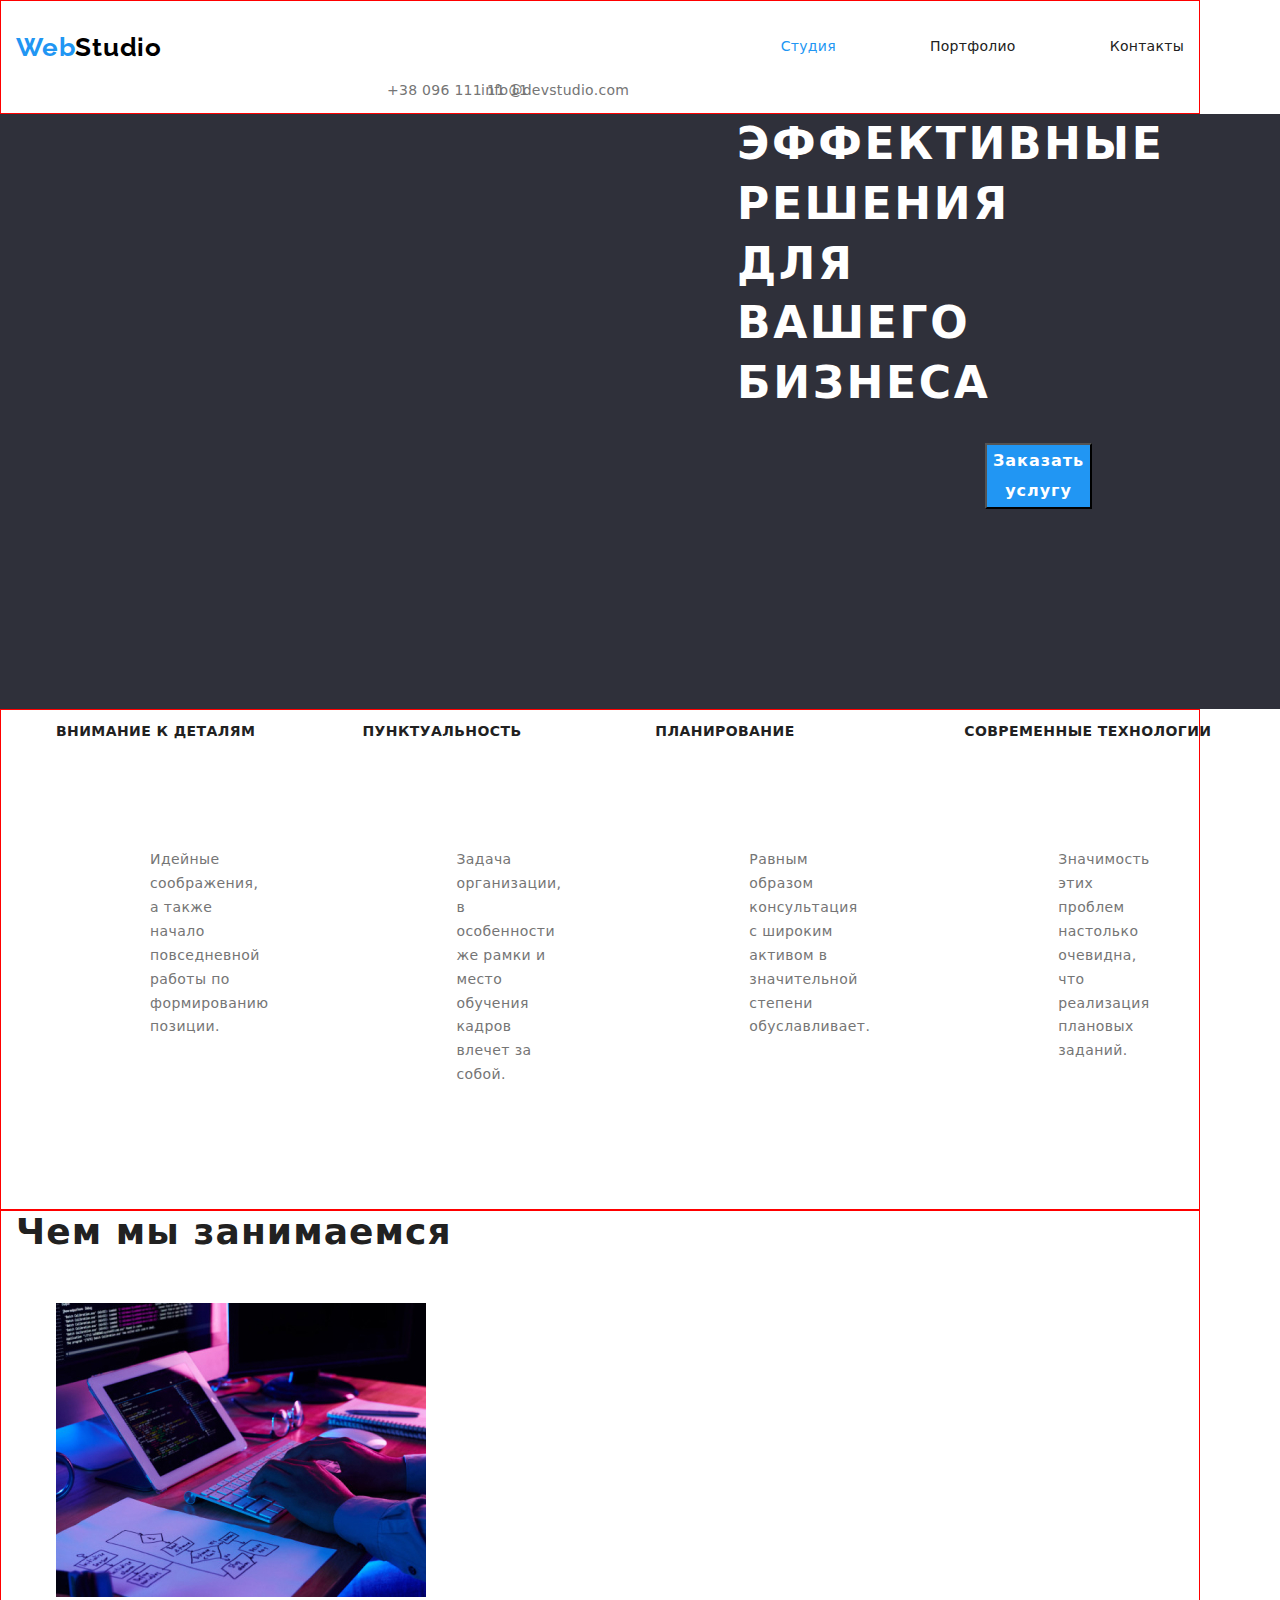
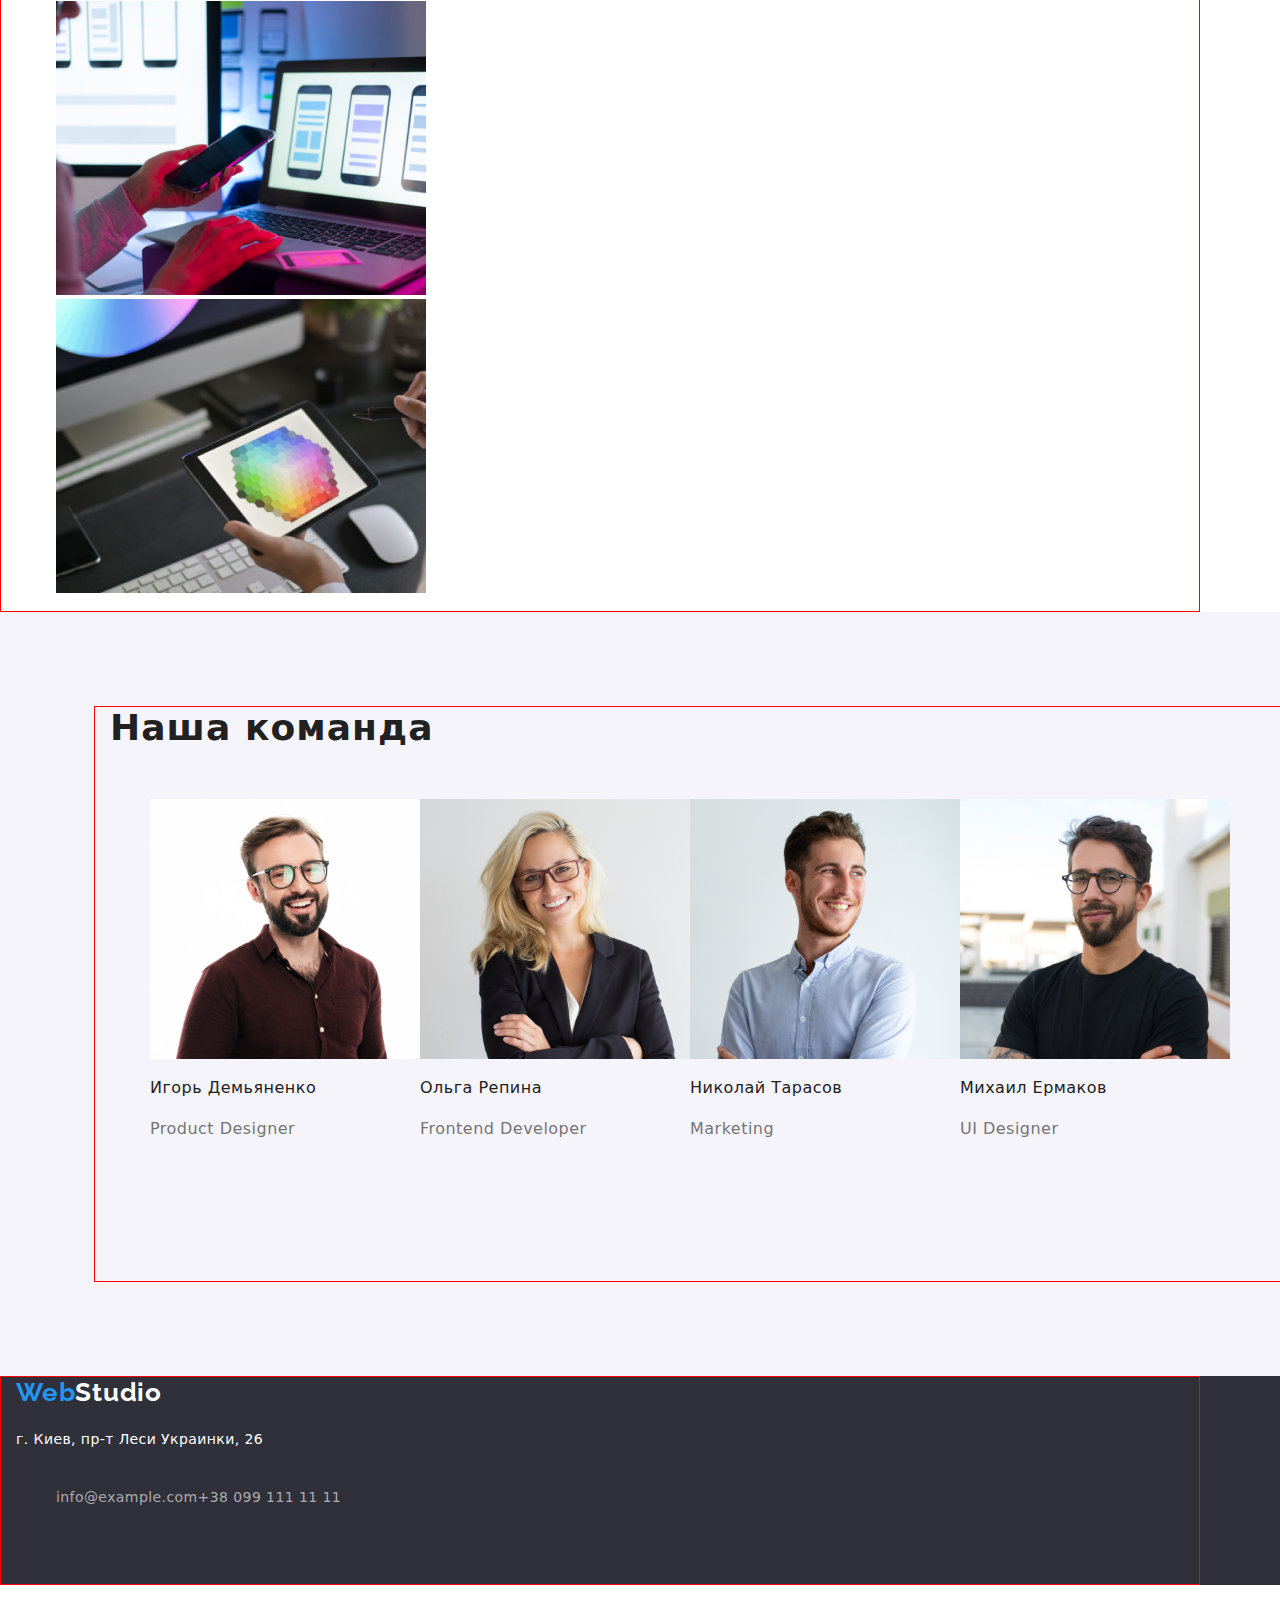
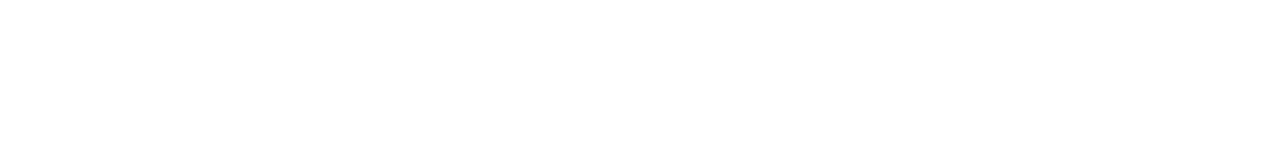
==== index.html @ b8349436 "three" ====
<!DOCTYPE html>
<html lang="ru">
<head>
    <meta charset="UTF-8">
    <meta name="description" content="Вивчення основ HTML5 для новачків">
    <title>Эффективные решения для вашего бизнеса</title>
    <link rel="stylesheet" href="./css/style.css">
    <link
    href="https://fonts.googleapis.com/css2?family=Raleway:wght@700&amp;family=Roboto:wght@400;500;700;900&amp;display=swap"
    rel="stylesheet">
    <link rel="stylesheet" href="https://cdnjs.cloudflare.com/ajax/libs/modern-normalize/1.0.0/modern-normalize.min.css">
</head>
<body>
    <!--Шапка-->
    <header class="page-header">
    <!--CONTAINER-->
    <div class="container">
<nav class="header-nav"><a href="WebStudio" class="logo-web">Web<span class="logo">Studio</span></a>
<ul class="nav-list"> 
<li><a href="https://liudmylka.github.io/goit-markup-hw-02/" class="open">Студия</a></li>
    <li><a href="https://liudmylka.github.io/goit-markup-hw-02/portfolio.html" class="open-link">Портфолио</a></li>
    <li><a href="Контакты" class="site-nav">Контакты</a></li>
</ul></nav>
<ul class="contact-list">
    <li><a href="tel:+380961111111" class="page-link">+38 096 111 11 11</a></li>
    <li><a href="mailto:info@devstudio.com" class="page-link">info@devstudio.com</a></li>
</ul></div>
</header>

<main>
    <!--Герой-->
<section class="hero">
    <!--CONTAINER-->
    <h1 class="hero-title">Эффективные решения для вашего бизнеса</h1>
    <button type="button" class="botton-studio"> Заказать услугу</button>
</section>

<section>
    <!--CONTAINER-->
    <div class="container">
    <ul>
       <li><h3 class="text-one">Внимание к деталям</h3>
    <p class="text">Идейные соображения, а также начало повседневной работы по формированию позиции.</p></li>

   <li><h3 class="text-one">Пунктуальность</h3>
<p class="text">Задача организации, в особенности же рамки и место обучения кадров влечет за собой.</p></li>

   <li><h3 class="text-one">Планирование</h3>
<p class="text">Равным образом консультация с широким активом в значительной степени обуславливает.</p></li>

  <li><h3 class="text-one">Современные технологии</h3>
<p class="text">Значимость этих проблем настолько очевидна, что реализация плановых заданий.</p></li>
</ul>
</div>
</section>

<section>
    <!--CONTAINER-->
    <div class="container">
    <h2 class="title-two">Чем мы занимаемся</h2>
    <ul class="img">
        <li><img width="370" src="images/box/1.img.jpg" alt="box 1"></li>
        <li><img width="370" src="images/box/2.img.jpg" alt="box 2"></li>
        <li><img width="370" src="images/box/3.img.jpg" alt="box 3"></li>
        </ul>
        </div>
    </section>

<section class="team">
    <!--CONTAINER-->
    <div class="container">
    <h2 class="title-three">Наша команда</h2>
    <ul>
        <li><img width="270" src="images/team/1.img.jpg" alt="team card 1" />
        <h3 class="title-name">Игорь Демьяненко</h3>
            <p class="small-text">Product Designer</p></li>

            <li><img width="270" src="images/team/2.img.jpg" alt="team card 2" />
        <h3 class="title-name">Ольга Репина</h3>
            <p class="small-text">Frontend Developer</p></li>
    
                <li><img width="270" src="images/team/3.img.jpg" alt="team card 3" />
        <h3 class="title-name">Николай Тарасов</h3>
            <p class="small-text">Marketing</p></li>
    
                    <li><img width="270" src="images/team/4.img.jpg" alt="team card 4" />
            <h3 class="title-name">Михаил Ермаков</h3>
                <p class="small-text">UI Designer</p></li>
                </ul>
                </div>
</section>
</main>

<footer class="footer">
    <!--CONTAINER-->
    <div class="container">
    <a href="WebStudio" class="logo-web">Web<span class="logo-two">Studio</span></a>
<address class="footer-address">
    г. Киев, пр-т Леси Украинки, 26
    <ul class="contact-footer">
    <li><a  href="mailto:info@example.com" class="footer-link">info@example.com</a></li>
    <li><a  href="tel:+380991111111" class="footer-link">+38 099 111 11 11</a></li>
    </ul>
</address>
</div>
</footer>
</body>
</html>
---- css/style.css ----
:root {
  --background: #ffffff;
  --title: #ffffff;
  --text-one--title-two--title-three--title-name--title-small: #212121;
  --text--small-text: #757575;
  --color-link: #2196f3;
  --main-color: #212121;
  --black: #000000;
  --background-hero: #2f303a;
  --hero-blok: #eeeeee;
  --button: #f5f4fa;
}

body {
  background: var(--background);
  font-family: "Roboto", sans-serif;
  font-weight: 500;
  font-size: 14px;
  line-height: 114%;
  margin: 0px;
}
.container {
  width: 1200px;
  padding: 0 15px;
  border: 1px solid red;
}
.page-header {
  background: var(--background);
  font-weight: 500;
  font-size: 14px;
  line-height: 114%;
  position: relative;
}
ul {
  list-style: none;
  display: flex; /*змінить*/
}
.header-nav,
.nav-list,
.contact-list {
  display: flex;
}
.nav-list li {
  padding-left: 94px;
}
.header-nav {
  justify-content: space-between;
  align-items: center;
  padding-top: 24px;
}
.contact-list li:last-child {
  position: absolute;
  padding-left: 94px;
}
.contact-list {
  margin-left: 331px;
}
.logo-web {
  color: var(--color-link);
  text-decoration: none;
  font-family: "Raleway", sans-serif;
  font-weight: 700;
  font-size: 26px;
  line-height: 119%;
  letter-spacing: 0.03em;
}
.logo {
  color: var(--black);
  font-family: "Raleway", sans-serif;
  font-weight: 700;
  font-size: 26px;
  line-height: 119%;
  letter-spacing: 0.03em;
}
.logo-two {
  color: var(--title);
  font-family: "Raleway", sans-serif;
  font-weight: 700;
  font-size: 26px;
  line-height: 119%;
  letter-spacing: 0.03em;
  margin-top: 0px;
  margin-bottom: 20px;
}
.site-nav {
  color: var(--main-color);
  text-decoration: none;
  font-weight: 500;
  font-size: 14px;
  line-height: 114%;
  letter-spacing: 0.02em;
  display: flex;
}
.site-nav:hover,
.site-nav:focus,
.site-nav:active {
  color: var(--color-link);
}
.open-link {
  color: var(--main-color);
  text-decoration: none;
  font-weight: 500;
  font-size: 14px;
  line-height: 114%;
  letter-spacing: 0.02em;
  display: flex;
}
.open-link:hover,
.open-link:focus,
.open-link:active {
  color: var(--color-link);
}
.open {
  color: var(--color-link);
  text-decoration: none;
  letter-spacing: 0.02em;
  display: flex;
}
.open:hover,
.open:focus,
.open:active {
  color: var(--color-link);
}
.hero {
  background: var(--background-hero);
  padding-left: 285px;
}

.hero-blok {
  color: var(--hero-blok);
}
.button {
  color: var(--main-color);
  font-family: inherit;
  font-weight: 500;
  font-size: 16px;
  line-height: 162%;
  letter-spacing: 0.03em;
  background: var(--button);
}
.button:hover,
.button:focus,
.button:active {
  background: var(--color-link);
  color: var(--title);
}

.hero-title {
  color: var(--title);
  font-weight: 900;
  font-size: 44px;
  line-height: 136%;
  text-transform: uppercase;
  letter-spacing: 0.06em;
  margin-left: 452px;
  margin-right: 452px;
  margin-top: 0px;
  margin-bottom: 30px;
}
.botton-studio {
  color: var(--title);
  font-family: inherit;
  font-weight: 700;
  font-size: 16px;
  line-height: 187%;
  letter-spacing: 0.06em;
  background: var(--color-link);
  margin-left: 700px;
  margin-right: 700px;
  margin-top: 0px;
  margin-bottom: 200px;
}
.visually-hidden {
  position: absolute;
  width: 1px;
  height: 1px;
  margin: -1px;
  border: 0;
  padding: 0;
  white-space: nowrap;
  clip-path: inset(100%);
  clip: rect(0 0 0 0);
  overflow: hidden;
}
.page-link {
  color: var(--text--small-text);
  text-decoration: none;
  letter-spacing: 0.02em;
  display: flex;
}
.page-link:hover,
.page-link:focus,
.page-link:active {
  color: var(--color-link);
}
.text-one {
  color: var(--text-one--title-two--title-three--title-name--title-small);
  font-weight: 700;
  font-size: 14px;
  line-height: 114%;
  text-transform: uppercase;
  letter-spacing: 0.03em;
  margin-top: 0px;
  margin-bottom: 10px;
}
.text {
  color: var(--text--small-text);
  font-weight: 400;
  font-size: 14px;
  line-height: 171%;
  letter-spacing: 0.03em;
  padding: 94px;
  align-content: stretch;
}
.title-two {
  color: var(--text-one--title-two--title-three--title-name--title-small);
  font-weight: 700;
  font-size: 36px;
  line-height: 116%;
  letter-spacing: 0.03em;
  margin-top: 0px;
  margin-bottom: 50px;
}
.img {
  display: block;
}
.team {
  background: var(--button);
  padding: 94px;
}

.title-three {
  color: var(--text-one--title-two--title-three--title-name--title-small);
  font-weight: 700;
  font-size: 36px;
  line-height: 116%;
  letter-spacing: 0.03em;
  margin-top: 0px;
  margin-bottom: 50px;
}
.title-name {
  color: var(--text-one--title-two--title-three--title-name--title-small);
  font-weight: 500;
  font-size: 16px;
  line-height: 118%;
  letter-spacing: 0.03em;
}
.title-small {
  color: var(--text-one--title-two--title-three--title-name--title-small);
  font-weight: 700;
  font-size: 18px;
  line-height: 200%;
  letter-spacing: 0.06em;
  text-decoration: none;
}
.small-text {
  color: var(--text--small-text);
  font-weight: 400;
  font-size: 16px;
  line-height: 187%;
  text-decoration: none;
  letter-spacing: 0.03em;
  margin-top: 0px;
  margin-bottom: 124px;
}
.photo {
  text-decoration: none;
}
.footer {
  background: var(--background-hero);
  margin-top: 0px;
  margin-bottom: 161px;
}
.footer-link {
  color: rgba(255, 255, 255, 0.6);
  font-weight: 400;
  font-size: 14px;
  line-height: 171%;
  text-decoration: none;
  letter-spacing: 0.03em;
}
.footer-link:hover,
.footer-link:focus,
.footer-link:active {
  color: var(--color-link);
}
.footer-address {
  color: var(--title);
  font-weight: normal;
  font-style: normal;
  font-size: 14px;
  line-height: 171%;
  letter-spacing: 0.03em;
  padding-top: 20px;
}
.contact-footer {
  padding-top: 20px;
  padding-bottom: 60px;
}
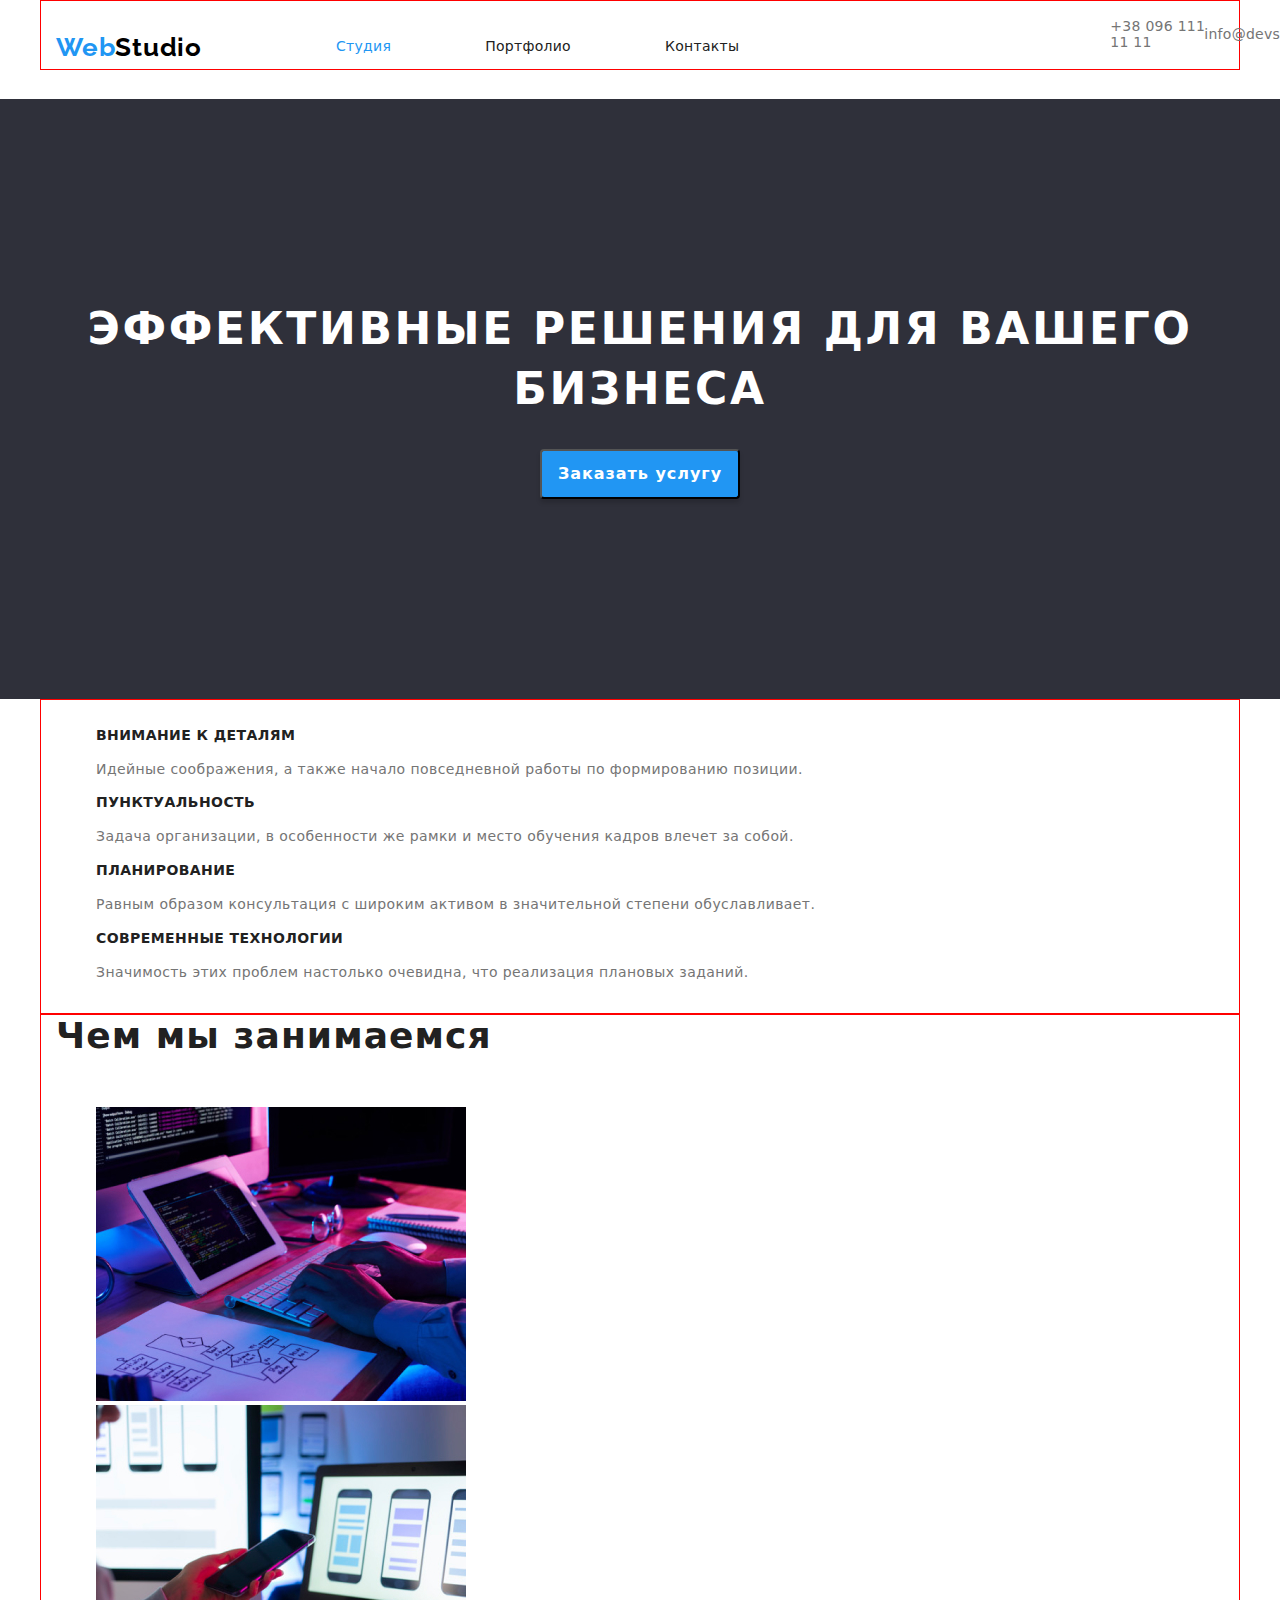
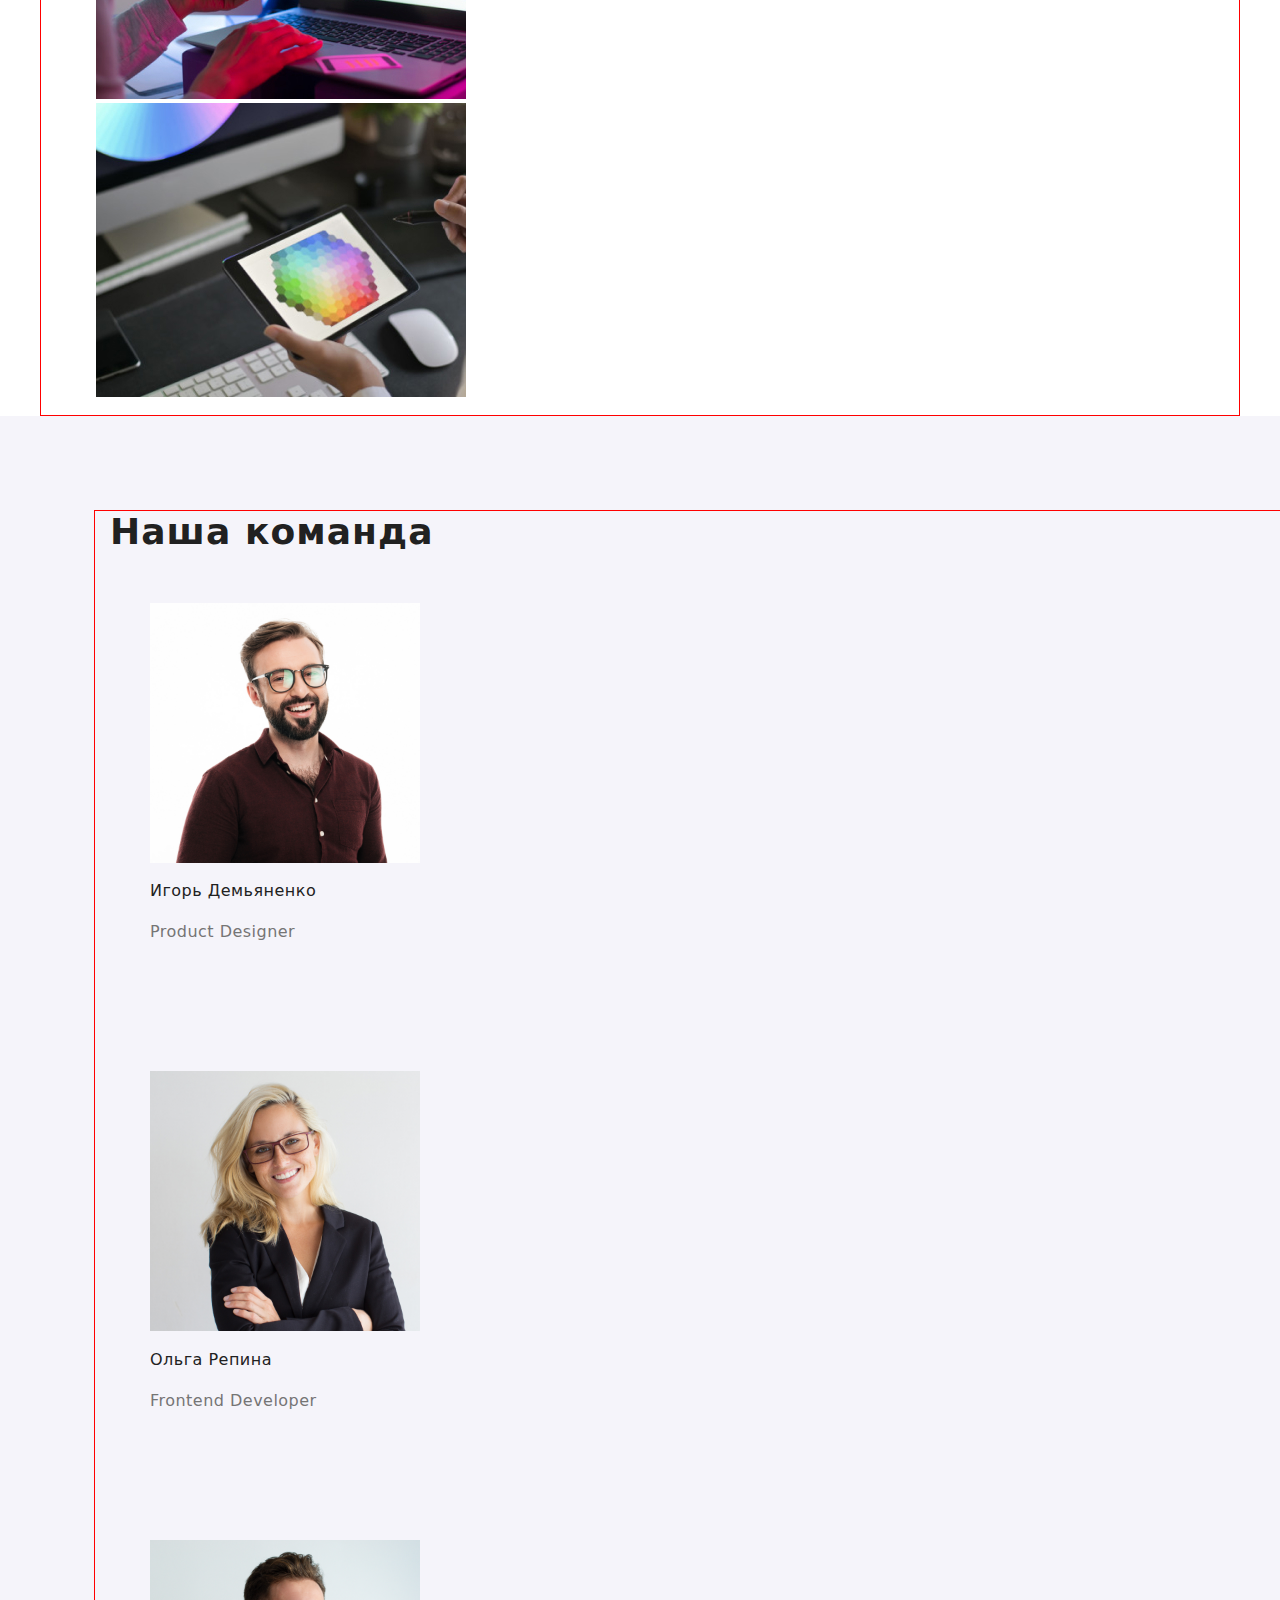
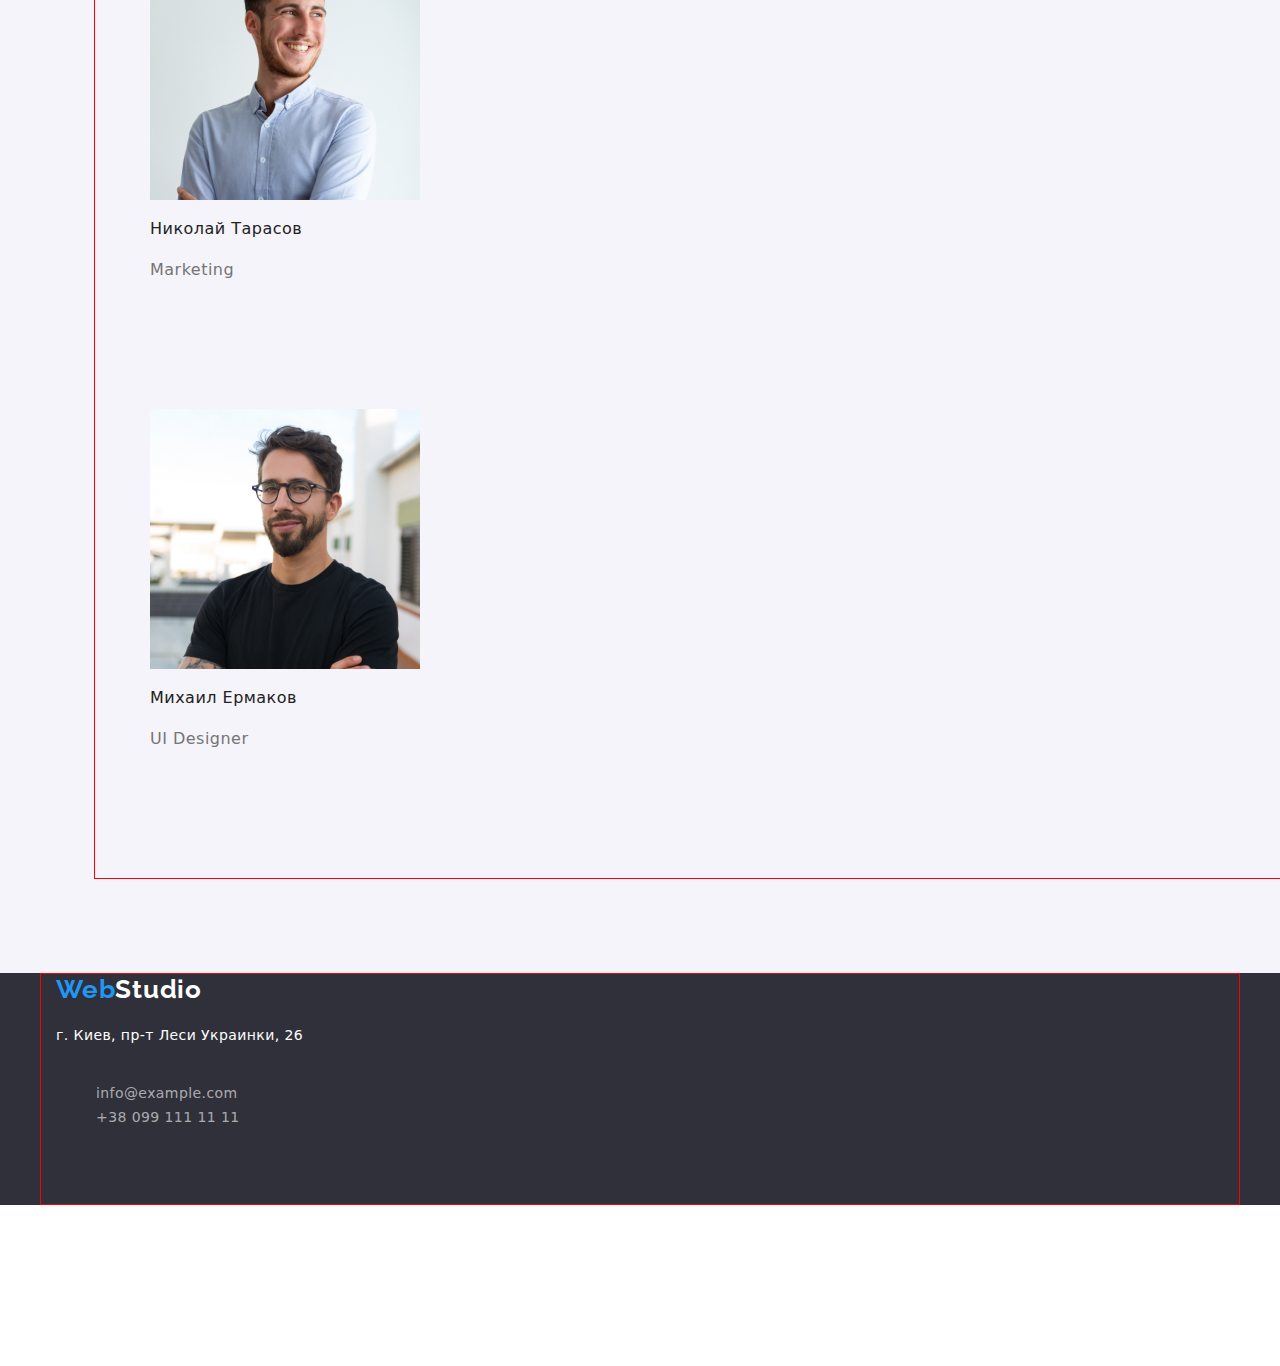
==== commit 09225213: "work" ====
--- a/index.html
+++ b/index.html
@@ -35,7 +35,7 @@
     <button type="button" class="botton-studio"> Заказать услугу</button>
 </section>
 
-<section>
+<section class="text-section">
     <!--CONTAINER-->
     <div class="container">
     <ul>
--- a/css/style.css
+++ b/css/style.css
@@ -22,6 +22,7 @@
 .container {
   width: 1200px;
   padding: 0 15px;
+  margin: 0 auto;
   border: 1px solid red;
 }
 .page-header {
@@ -29,11 +30,25 @@
   font-weight: 500;
   font-size: 14px;
   line-height: 114%;
-  position: relative;
+  display: flex;
+  align-items: center;
+}
+.page-header .container {
+  display: flex;
+  align-items: center;
+}
+.page-header .header-nav {
+  display: flex;
+  justify-content: space-between;
+  align-items: center;
+}
+.page-header .contact-list {
+  display: flex;
+  justify-content: space-between;
+  align-items: center;
 }
 ul {
   list-style: none;
-  display: flex; /*змінить*/
 }
 .header-nav,
 .nav-list,
@@ -54,6 +69,8 @@
 }
 .contact-list {
   margin-left: 331px;
+  display: flex;
+  justify-content: space-between;
 }
 .logo-web {
   color: var(--color-link);
@@ -123,7 +140,7 @@
 }
 .hero {
   background: var(--background-hero);
-  padding-left: 285px;
+  text-align: center;
 }
 
 .hero-blok {
@@ -152,10 +169,8 @@
   line-height: 136%;
   text-transform: uppercase;
   letter-spacing: 0.06em;
-  margin-left: 452px;
-  margin-right: 452px;
-  margin-top: 0px;
-  margin-bottom: 30px;
+  text-align: center;
+  padding-top: 200px;
 }
 .botton-studio {
   color: var(--title);
@@ -165,10 +180,11 @@
   line-height: 187%;
   letter-spacing: 0.06em;
   background: var(--color-link);
-  margin-left: 700px;
-  margin-right: 700px;
-  margin-top: 0px;
   margin-bottom: 200px;
+  width: 200px;
+  height: 50px;
+  box-shadow: 0px 4px 4px rgba(0, 0, 0, 0.15);
+  border-radius: 4px;
 }
 .visually-hidden {
   position: absolute;
@@ -187,12 +203,16 @@
   text-decoration: none;
   letter-spacing: 0.02em;
   display: flex;
+  justify-content: space-between;
 }
 .page-link:hover,
 .page-link:focus,
 .page-link:active {
   color: var(--color-link);
 }
+.text-section .container {
+  display: flex;
+}
 .text-one {
   color: var(--text-one--title-two--title-three--title-name--title-small);
   font-weight: 700;
@@ -200,8 +220,6 @@
   line-height: 114%;
   text-transform: uppercase;
   letter-spacing: 0.03em;
-  margin-top: 0px;
-  margin-bottom: 10px;
 }
 .text {
   color: var(--text--small-text);
@@ -209,8 +227,6 @@
   font-size: 14px;
   line-height: 171%;
   letter-spacing: 0.03em;
-  padding: 94px;
-  align-content: stretch;
 }
 .title-two {
   color: var(--text-one--title-two--title-three--title-name--title-small);
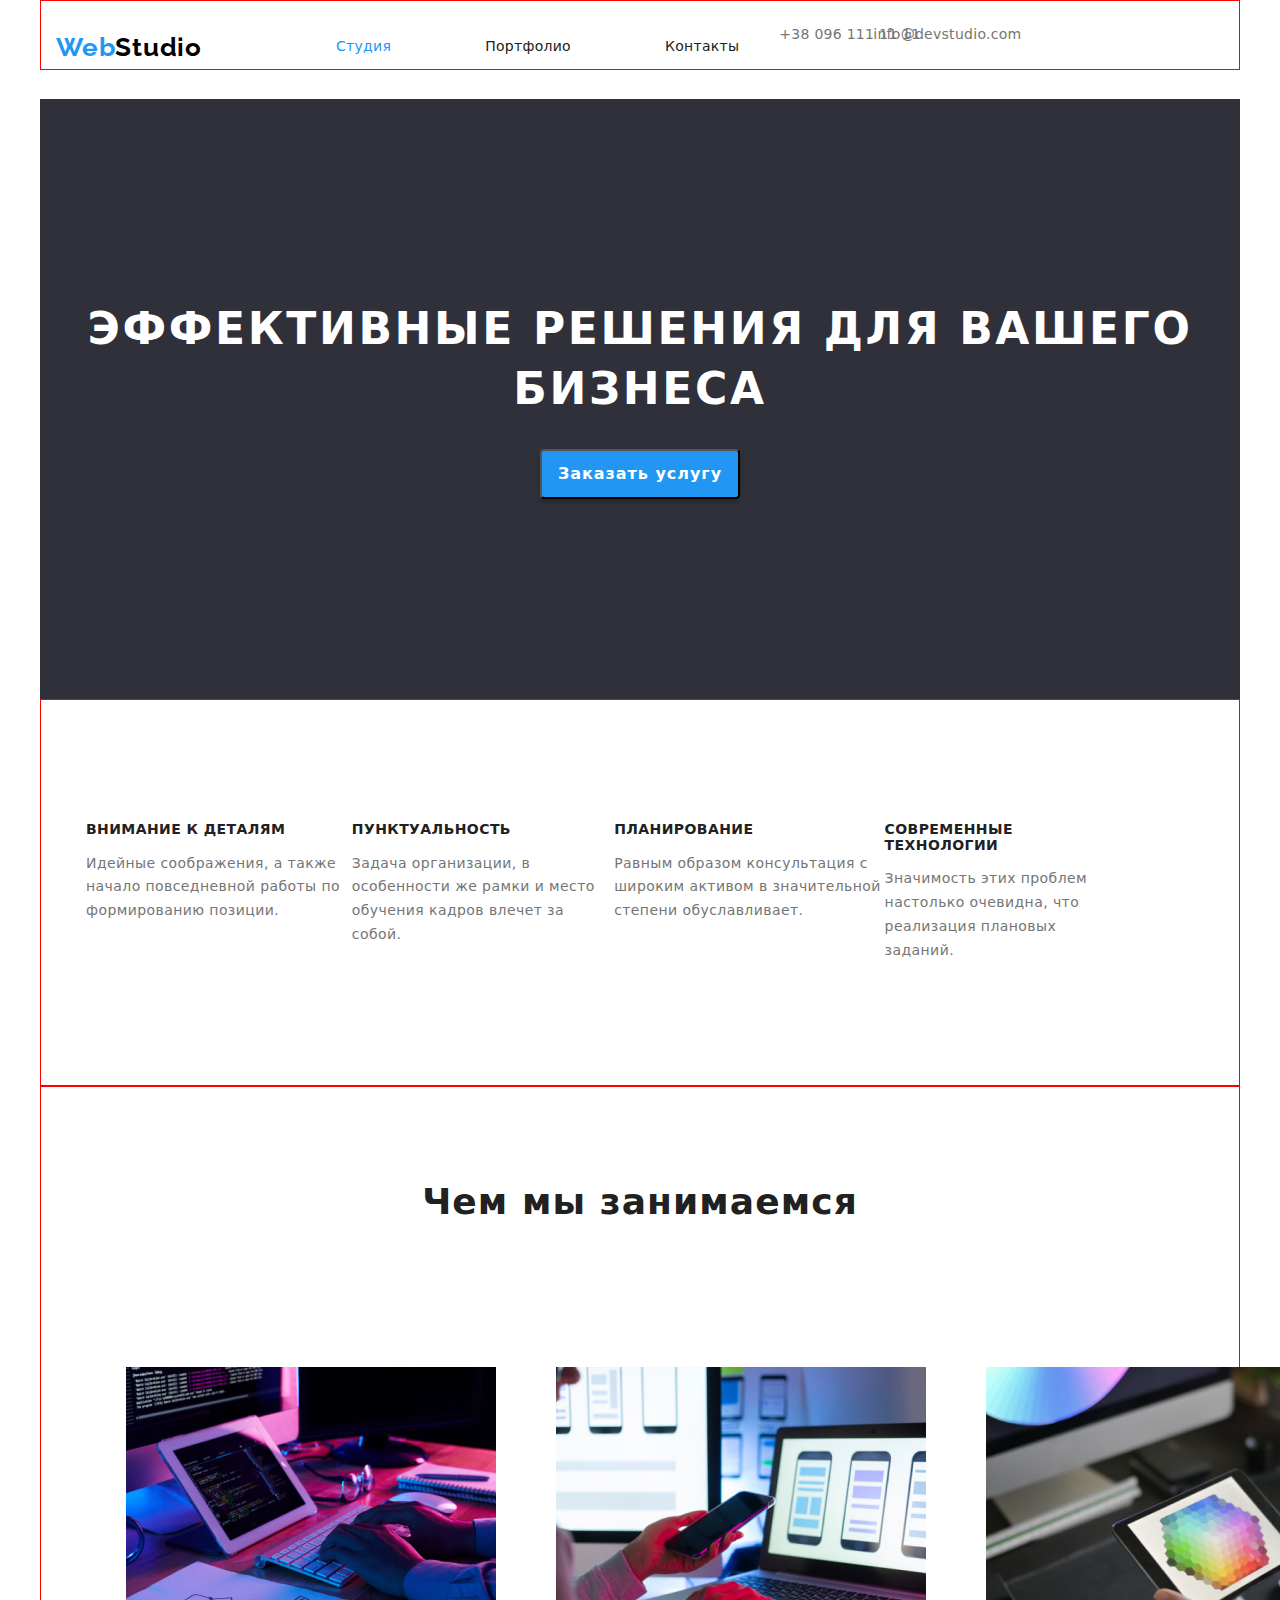
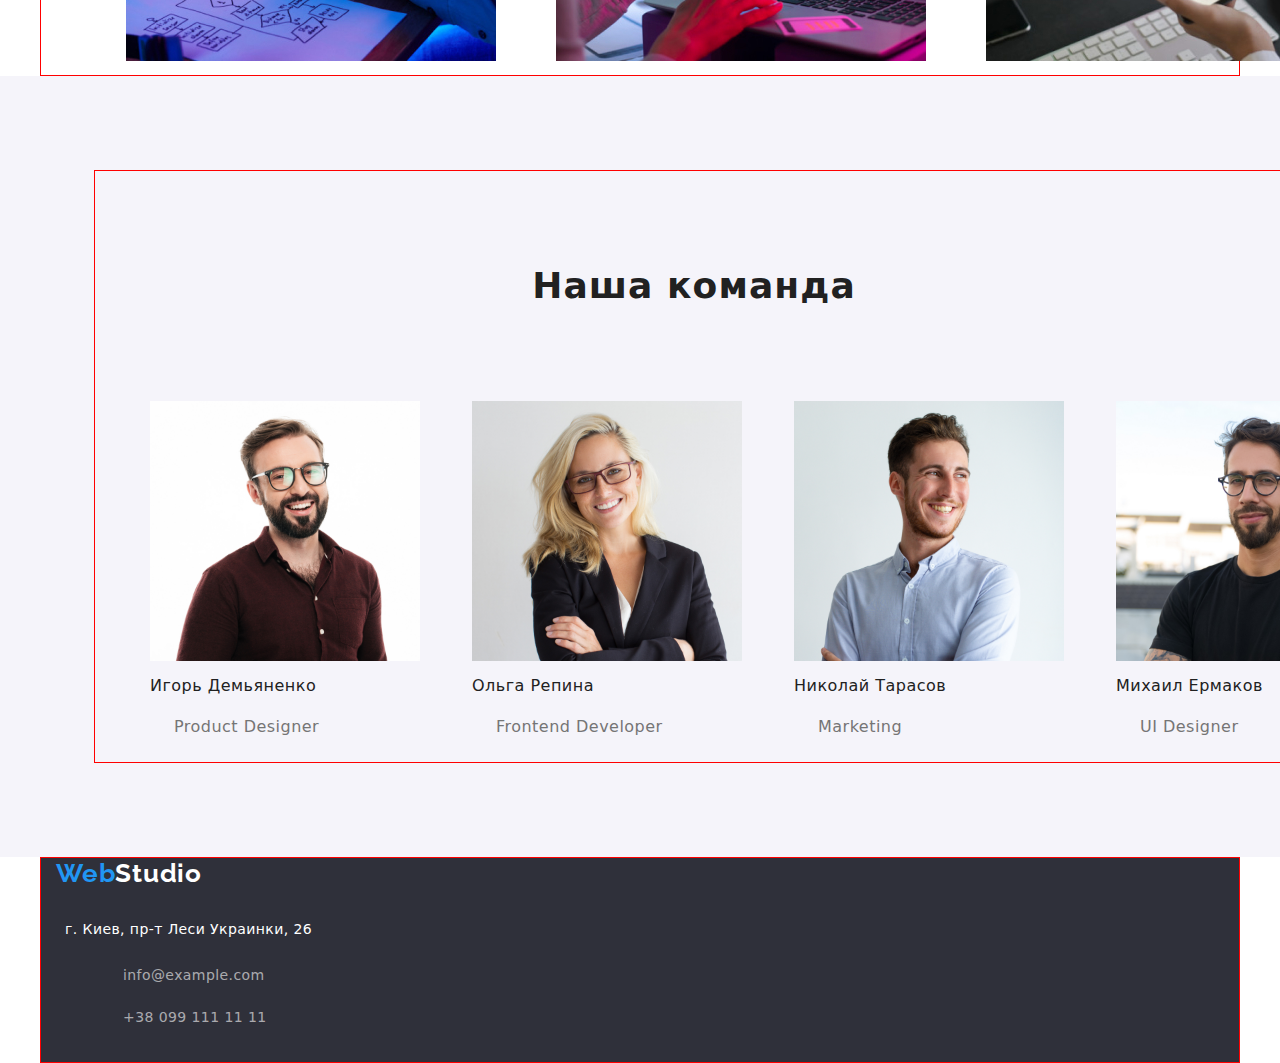
==== commit a2f95d29: "three" ====
--- a/index.html
+++ b/index.html
@@ -38,7 +38,7 @@
 <section class="text-section">
     <!--CONTAINER-->
     <div class="container">
-    <ul>
+    <ul class="only-text">
        <li><h3 class="text-one">Внимание к деталям</h3>
     <p class="text">Идейные соображения, а также начало повседневной работы по формированию позиции.</p></li>
 
@@ -70,7 +70,7 @@
     <!--CONTAINER-->
     <div class="container">
     <h2 class="title-three">Наша команда</h2>
-    <ul>
+    <ul class="our-team">
         <li><img width="270" src="images/team/1.img.jpg" alt="team card 1" />
         <h3 class="title-name">Игорь Демьяненко</h3>
             <p class="small-text">Product Designer</p></li>
@@ -97,7 +97,7 @@
     <a href="WebStudio" class="logo-web">Web<span class="logo-two">Studio</span></a>
 <address class="footer-address">
     г. Киев, пр-т Леси Украинки, 26
-    <ul class="contact-footer">
+    <ul class="link">
     <li><a  href="mailto:info@example.com" class="footer-link">info@example.com</a></li>
     <li><a  href="tel:+380991111111" class="footer-link">+38 099 111 11 11</a></li>
     </ul>
--- a/css/style.css
+++ b/css/style.css
@@ -65,10 +65,9 @@
 }
 .contact-list li:last-child {
   position: absolute;
-  padding-left: 94px;
+  padding: 94px;
 }
 .contact-list {
-  margin-left: 331px;
   display: flex;
   justify-content: space-between;
 }
@@ -96,8 +95,10 @@
   font-size: 26px;
   line-height: 119%;
   letter-spacing: 0.03em;
-  margin-top: 0px;
+  margin: 0px;
+
   margin-bottom: 20px;
+  width: 145px;
 }
 .site-nav {
   color: var(--main-color);
@@ -141,11 +142,15 @@
 .hero {
   background: var(--background-hero);
   text-align: center;
+  width: 1200px;
+  margin: 0 auto;
 }
 
 .hero-blok {
   color: var(--hero-blok);
-}
+  display: flex;
+}
+
 .button {
   color: var(--main-color);
   font-family: inherit;
@@ -210,8 +215,15 @@
 .page-link:active {
   color: var(--color-link);
 }
-.text-section .container {
-  display: flex;
+.text-section {
+  display: flex;
+}
+.only-text {
+  display: flex;
+  padding: 94px;
+  padding-left: 30px;
+  justify-content: space-around;
+  text-align: left;
 }
 .text-one {
   color: var(--text-one--title-two--title-three--title-name--title-small);
@@ -236,10 +248,19 @@
   letter-spacing: 0.03em;
   margin-top: 0px;
   margin-bottom: 50px;
+  text-align: center;
+  padding: 94px;
 }
 .img {
+  display: flex;
+}
+img {
   display: block;
 }
+.img li {
+  margin: 0 30px;
+}
+
 .team {
   background: var(--button);
   padding: 94px;
@@ -251,8 +272,14 @@
   font-size: 36px;
   line-height: 116%;
   letter-spacing: 0.03em;
-  margin-top: 0px;
+  padding: 94px;
+  margin: 0px;
+  text-align: center;
+}
+.our-team {
+  display: flex;
   margin-bottom: 50px;
+  margin: 0px;
 }
 .title-name {
   color: var(--text-one--title-two--title-three--title-name--title-small);
@@ -268,6 +295,12 @@
   line-height: 200%;
   letter-spacing: 0.06em;
   text-decoration: none;
+  padding-top: 20px;
+  padding-right: 24px;
+  padding-left: 24px;
+  padding-bottom: 4px;
+  width: 322px;
+  white-space: pre;
 }
 .small-text {
   color: var(--text--small-text);
@@ -276,16 +309,29 @@
   line-height: 187%;
   text-decoration: none;
   letter-spacing: 0.03em;
-  margin-top: 0px;
-  margin-bottom: 124px;
+  padding-right: 24px;
+  padding-left: 24px;
+  padding-bottom: 4px;
+  width: 322px;
 }
 .photo {
   text-decoration: none;
+}
+.images {
+  display: flex;
+  padding-bottom: 94px;
+  flex-flow: row wrap;
+}
+.images li {
+  border: 1px solid;
+  margin-left: 30px;
+  margin-top: 30px;
 }
 .footer {
   background: var(--background-hero);
-  margin-top: 0px;
-  margin-bottom: 161px;
+  width: 1200px;
+  margin: 0 auto;
+  text-align: left;
 }
 .footer-link {
   color: rgba(255, 255, 255, 0.6);
@@ -294,6 +340,14 @@
   line-height: 171%;
   text-decoration: none;
   letter-spacing: 0.03em;
+  width: 231px;
+  padding: 9px;
+  text-align: left;
+}
+.link li {
+  width: 231px;
+  padding: 9px;
+  text-align: left;
 }
 .footer-link:hover,
 .footer-link:focus,
@@ -307,9 +361,9 @@
   font-size: 14px;
   line-height: 171%;
   letter-spacing: 0.03em;
-  padding-top: 20px;
-}
-.contact-footer {
-  padding-top: 20px;
-  padding-bottom: 60px;
-}
+  margin-top: 20px;
+  width: 231px;
+  padding: 9px;
+  white-space: nowrap;
+  text-align: left;
+}
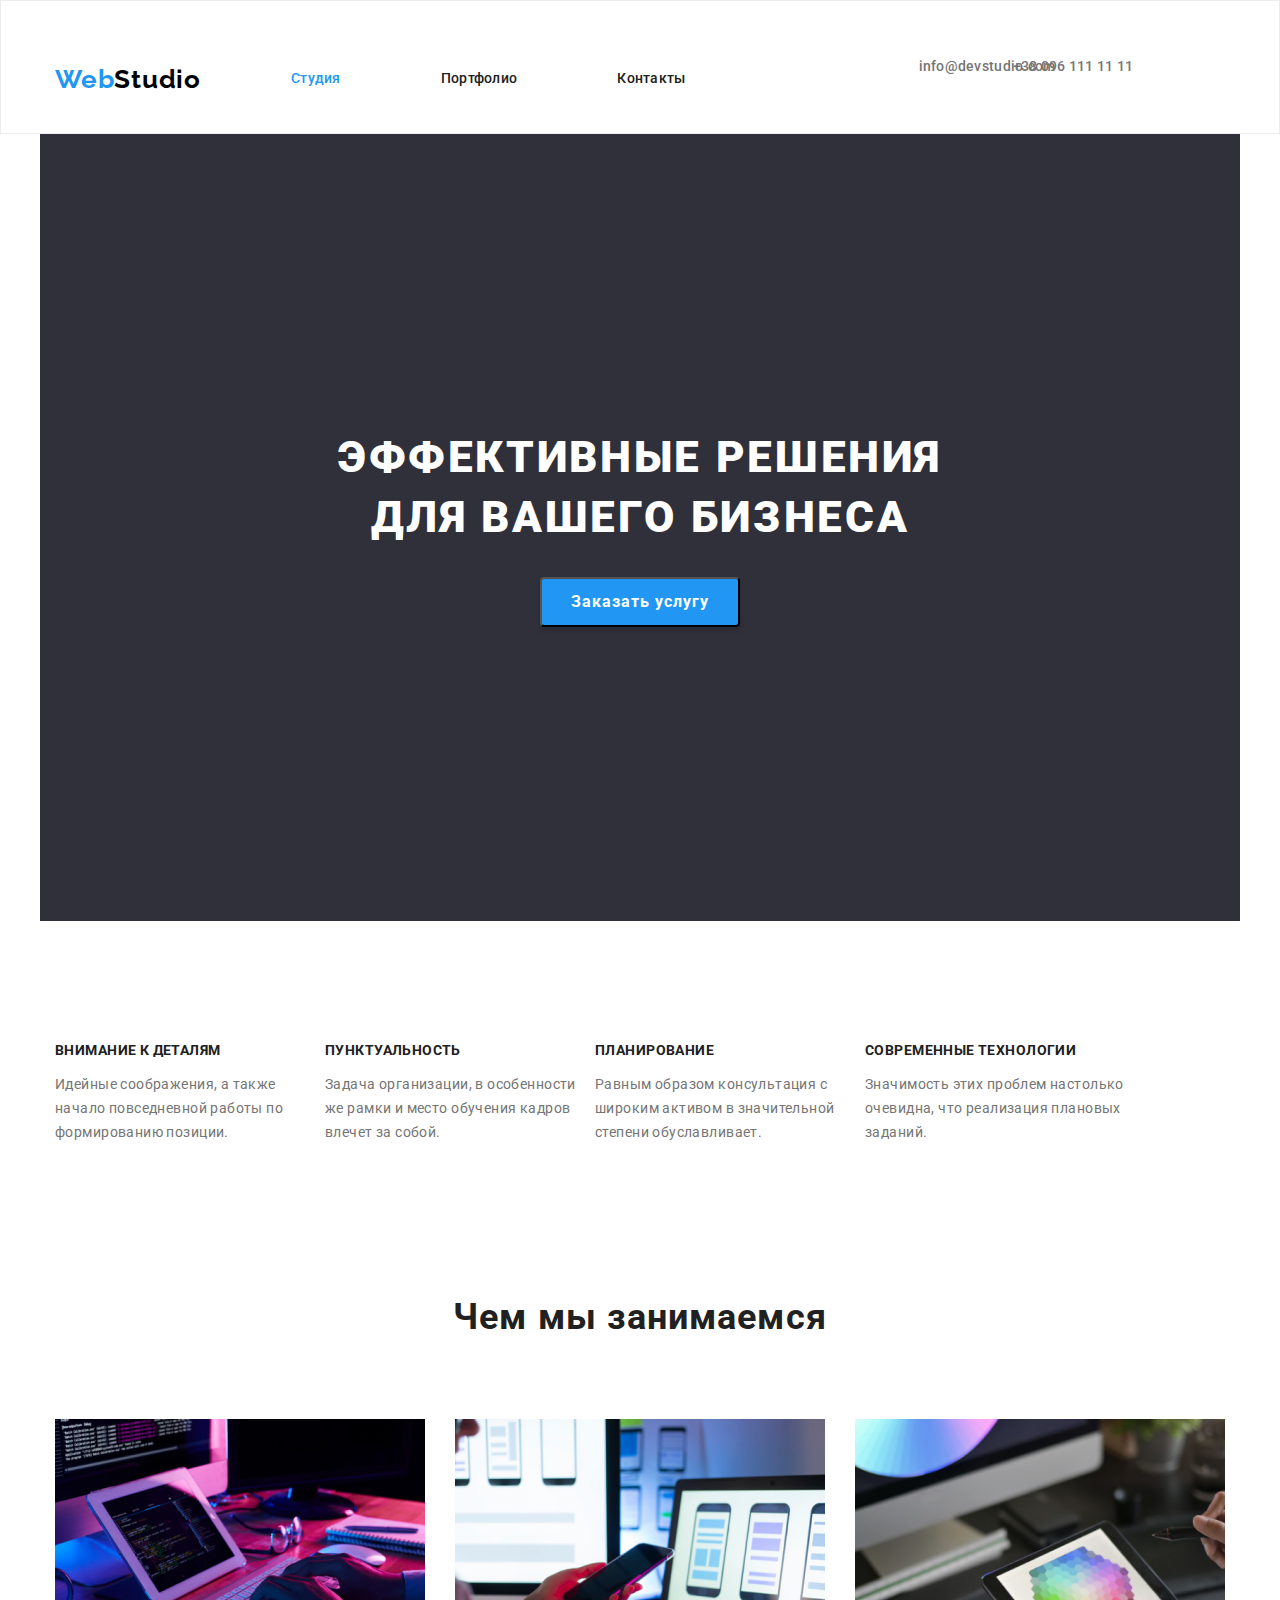
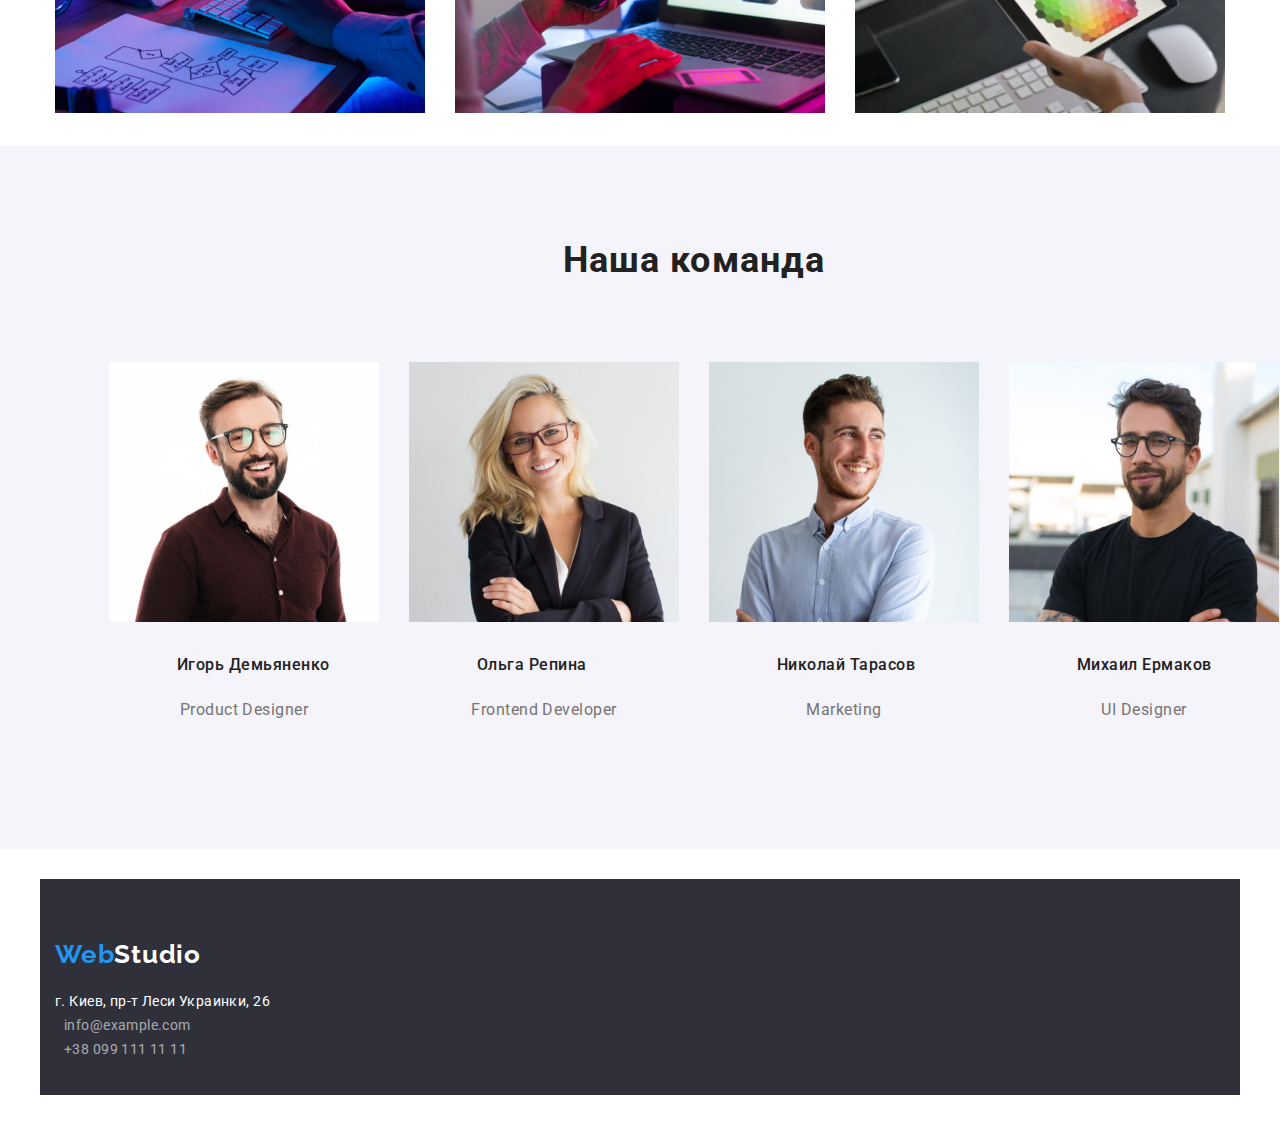
==== commit 2a70d1f3: "work-three" ====
--- a/index.html
+++ b/index.html
@@ -4,11 +4,12 @@
     <meta charset="UTF-8">
     <meta name="description" content="Вивчення основ HTML5 для новачків">
     <title>Эффективные решения для вашего бизнеса</title>
+<link rel="stylesheet" href="https://cdnjs.cloudflare.com/ajax/libs/modern-normalize/1.0.0/modern-normalize.min.css">
     <link rel="stylesheet" href="./css/style.css">
     <link
     href="https://fonts.googleapis.com/css2?family=Raleway:wght@700&amp;family=Roboto:wght@400;500;700;900&amp;display=swap"
     rel="stylesheet">
-    <link rel="stylesheet" href="https://cdnjs.cloudflare.com/ajax/libs/modern-normalize/1.0.0/modern-normalize.min.css">
+   
 </head>
 <body>
     <!--Шапка-->
@@ -22,8 +23,9 @@
     <li><a href="Контакты" class="site-nav">Контакты</a></li>
 </ul></nav>
 <ul class="contact-list">
+    <li><a href="mailto:info@devstudio.com" class="page-link">info@devstudio.com</a></li>
     <li><a href="tel:+380961111111" class="page-link">+38 096 111 11 11</a></li>
-    <li><a href="mailto:info@devstudio.com" class="page-link">info@devstudio.com</a></li>
+    
 </ul></div>
 </header>
 
@@ -72,7 +74,8 @@
     <h2 class="title-three">Наша команда</h2>
     <ul class="our-team">
         <li><img width="270" src="images/team/1.img.jpg" alt="team card 1" />
-        <h3 class="title-name">Игорь Демьяненко</h3>
+       
+            <h3 class="title-name">Игорь Демьяненко</h3>
             <p class="small-text">Product Designer</p></li>
 
             <li><img width="270" src="images/team/2.img.jpg" alt="team card 2" />
--- a/css/style.css
+++ b/css/style.css
@@ -23,7 +23,7 @@
   width: 1200px;
   padding: 0 15px;
   margin: 0 auto;
-  border: 1px solid red;
+  /*border: 1px solid red;*/
 }
 .page-header {
   background: var(--background);
@@ -32,20 +32,20 @@
   line-height: 114%;
   display: flex;
   align-items: center;
+  justify-content: space-between;
+  border: 1px solid #ececec;
 }
 .page-header .container {
   display: flex;
   align-items: center;
+  justify-content: space-between;
+  width: 1200px;
 }
 .page-header .header-nav {
-  display: flex;
-  justify-content: space-between;
-  align-items: center;
+  width: 1200px;
 }
 .page-header .contact-list {
-  display: flex;
-  justify-content: space-between;
-  align-items: center;
+  width: 1200px;
 }
 ul {
   list-style: none;
@@ -54,22 +54,26 @@
 .nav-list,
 .contact-list {
   display: flex;
-}
-.nav-list li {
-  padding-left: 94px;
-}
+  align-items: center;
+  justify-content: space-between;
+}
+
 .header-nav {
-  justify-content: space-between;
-  align-items: center;
+  justify-content: flex-start;
   padding-top: 24px;
+  padding-right: 93px;
+  padding-left: 0px;
 }
 .contact-list li:last-child {
   position: absolute;
-  padding: 94px;
-}
-.contact-list {
-  display: flex;
-  justify-content: space-between;
+  padding: 0 94px;
+}
+.contact-list ul {
+  display: inline;
+  align-items: center;
+  justify-content: space-between;
+  width: 135px;
+  padding: 32px 50px;
 }
 .logo-web {
   color: var(--color-link);
@@ -96,11 +100,14 @@
   line-height: 119%;
   letter-spacing: 0.03em;
   margin: 0px;
-
   margin-bottom: 20px;
   width: 145px;
 }
 .site-nav {
+  display: inline-block;
+  align-items: center;
+  justify-content: space-around;
+  padding: 32px 50px;
   color: var(--main-color);
   text-decoration: none;
   font-weight: 500;
@@ -115,6 +122,10 @@
   color: var(--color-link);
 }
 .open-link {
+  display: inline-block;
+  align-items: center;
+  justify-content: space-around;
+  padding: 32px 50px;
   color: var(--main-color);
   text-decoration: none;
   font-weight: 500;
@@ -129,6 +140,10 @@
   color: var(--color-link);
 }
 .open {
+  display: inline-block;
+  align-items: center;
+  justify-content: space-around;
+  padding: 32px 50px;
   color: var(--color-link);
   text-decoration: none;
   letter-spacing: 0.02em;
@@ -143,6 +158,7 @@
   background: var(--background-hero);
   text-align: center;
   width: 1200px;
+  padding: 94px;
   margin: 0 auto;
 }
 
@@ -150,7 +166,20 @@
   color: var(--hero-blok);
   display: flex;
 }
-
+button {
+  display: block;
+}
+.button-list {
+  display: flex;
+  align-items: flex-start;
+  justify-content: space-between;
+  width: 614px;
+  padding-top: 94px;
+  padding-right: 8px;
+  padding-bottom: 50px;
+  padding-left: 8px;
+  margin: 0 auto;
+}
 .button {
   color: var(--main-color);
   font-family: inherit;
@@ -168,6 +197,7 @@
 }
 
 .hero-title {
+  display: inline-block;
   color: var(--title);
   font-weight: 900;
   font-size: 44px;
@@ -175,9 +205,11 @@
   text-transform: uppercase;
   letter-spacing: 0.06em;
   text-align: center;
-  padding-top: 200px;
+  margin-top: 200px;
+  width: 696px;
 }
 .botton-studio {
+  align-items: center;
   color: var(--title);
   font-family: inherit;
   font-weight: 700;
@@ -185,6 +217,7 @@
   line-height: 187%;
   letter-spacing: 0.06em;
   background: var(--color-link);
+  margin: 0 auto;
   margin-bottom: 200px;
   width: 200px;
   height: 50px;
@@ -195,15 +228,19 @@
   position: absolute;
   width: 1px;
   height: 1px;
+  padding: 0;
   margin: -1px;
   border: 0;
-  padding: 0;
   white-space: nowrap;
   clip-path: inset(100%);
   clip: rect(0 0 0 0);
   overflow: hidden;
 }
 .page-link {
+  display: inline-block;
+  align-items: stretch;
+  justify-content: space-around;
+  padding: 32px 50px;
   color: var(--text--small-text);
   text-decoration: none;
   letter-spacing: 0.02em;
@@ -220,10 +257,13 @@
 }
 .only-text {
   display: flex;
-  padding: 94px;
-  padding-left: 30px;
-  justify-content: space-around;
-  text-align: left;
+  align-items: stretch;
+  padding-top: 94px;
+  padding-right: 0px;
+  padding-bottom: 94px;
+  padding-left: 0px;
+  text-align: left;
+  width: 1170px;
 }
 .text-one {
   color: var(--text-one--title-two--title-three--title-name--title-small);
@@ -232,76 +272,87 @@
   line-height: 114%;
   text-transform: uppercase;
   letter-spacing: 0.03em;
+  text-align: left;
+  width: 270px;
 }
 .text {
+  display: block;
   color: var(--text--small-text);
   font-weight: 400;
   font-size: 14px;
   line-height: 171%;
   letter-spacing: 0.03em;
+  text-align: left;
+  width: 270px;
 }
 .title-two {
+  display: block;
   color: var(--text-one--title-two--title-three--title-name--title-small);
   font-weight: 700;
   font-size: 36px;
   line-height: 116%;
   letter-spacing: 0.03em;
-  margin-top: 0px;
-  margin-bottom: 50px;
-  text-align: center;
-  padding: 94px;
+  text-align: center;
 }
 .img {
   display: flex;
-}
-img {
-  display: block;
-}
-.img li {
-  margin: 0 30px;
+  justify-content: space-between;
+  padding-top: 50px;
+  padding-right: 0px;
+  padding-bottom: 0px;
+  padding-left: 0px;
+  margin: 30px 0px;
+  border: 1px;
+}
+
+.img ul {
+  justify-content: space-between;
+  width: 370px;
 }
 
 .team {
   background: var(--button);
-  padding: 94px;
+  padding: 0 94px;
 }
 
 .title-three {
+  display: block;
   color: var(--text-one--title-two--title-three--title-name--title-small);
   font-weight: 700;
   font-size: 36px;
   line-height: 116%;
   letter-spacing: 0.03em;
-  padding: 94px;
-  margin: 0px;
+  padding-top: 94px;
   text-align: center;
 }
 .our-team {
   display: flex;
-  margin-bottom: 50px;
-  margin: 0px;
+  justify-content: space-between;
+  padding-top: 50px;
+  padding-right: 0px;
+  padding-bottom: 94px;
+  padding-left: 0px;
+  margin: 30px 0px;
+  border: 1px;
+}
+.our-team ul {
+  justify-content: space-between;
+  width: 270px;
 }
 .title-name {
+  display: block;
   color: var(--text-one--title-two--title-three--title-name--title-small);
   font-weight: 500;
   font-size: 16px;
   line-height: 118%;
   letter-spacing: 0.03em;
-}
-.title-small {
-  color: var(--text-one--title-two--title-three--title-name--title-small);
-  font-weight: 700;
-  font-size: 18px;
-  line-height: 200%;
-  letter-spacing: 0.06em;
-  text-decoration: none;
-  padding-top: 20px;
-  padding-right: 24px;
-  padding-left: 24px;
-  padding-bottom: 4px;
-  width: 322px;
+  width: 134px;
+  text-align: center;
   white-space: pre;
-}
+  padding: 30px 68px 10px;
+  margin: 0px;
+}
+
 .small-text {
   color: var(--text--small-text);
   font-weight: 400;
@@ -309,27 +360,62 @@
   line-height: 187%;
   text-decoration: none;
   letter-spacing: 0.03em;
-  padding-right: 24px;
-  padding-left: 24px;
-  padding-bottom: 4px;
+  padding-top: 10px;
+  padding-bottom: 30px;
+  margin: 0px;
+  text-align: center;
+}
+.title-small {
+  display: block;
+  color: var(--text-one--title-two--title-three--title-name--title-small);
+  font-weight: 700;
+  font-size: 18px;
+  line-height: 200%;
+  letter-spacing: 0.06em;
+  text-decoration: none;
   width: 322px;
+  white-space: pre;
+}
+.our-team.container {
+  border: 1px;
+}
+.small-text-p {
+  color: var(--text--small-text);
+  font-weight: 400;
+  font-size: 16px;
+  line-height: 187%;
+  text-decoration: none;
+  letter-spacing: 0.03em;
+  padding: 4px 24px 20px;
+  margin: 0px;
+}
+.card-title {
+  padding: 20px 24px 4px;
+  margin: 0px;
 }
 .photo {
   text-decoration: none;
 }
 .images {
   display: flex;
-  padding-bottom: 94px;
-  flex-flow: row wrap;
-}
-.images li {
+  align-items: baseline;
+  justify-content: space-between;
+  flex-wrap: wrap;
+  padding: 34px 30px;
+  margin-left: -30px;
+  margin-top: -30px;
+  border: 1px;
+}
+.photo li {
   border: 1px solid;
   margin-left: 30px;
   margin-top: 30px;
+  width: 370px;
 }
 .footer {
   background: var(--background-hero);
   width: 1200px;
+  padding-top: 60px;
   margin: 0 auto;
   text-align: left;
 }
@@ -344,10 +430,12 @@
   padding: 9px;
   text-align: left;
 }
-.link li {
+.link {
   width: 231px;
   padding: 9px;
-  text-align: left;
+  padding-bottom: 60px;
+  display: inline;
+  justify-content: flex-start;
 }
 .footer-link:hover,
 .footer-link:focus,
@@ -355,15 +443,15 @@
   color: var(--color-link);
 }
 .footer-address {
+  display: block;
   color: var(--title);
   font-weight: normal;
   font-style: normal;
   font-size: 14px;
   line-height: 171%;
   letter-spacing: 0.03em;
-  margin-top: 20px;
+  padding-top: 20px;
+  padding-bottom: 9px;
   width: 231px;
-  padding: 9px;
-  white-space: nowrap;
-  text-align: left;
-}
+  text-align: left;
+}
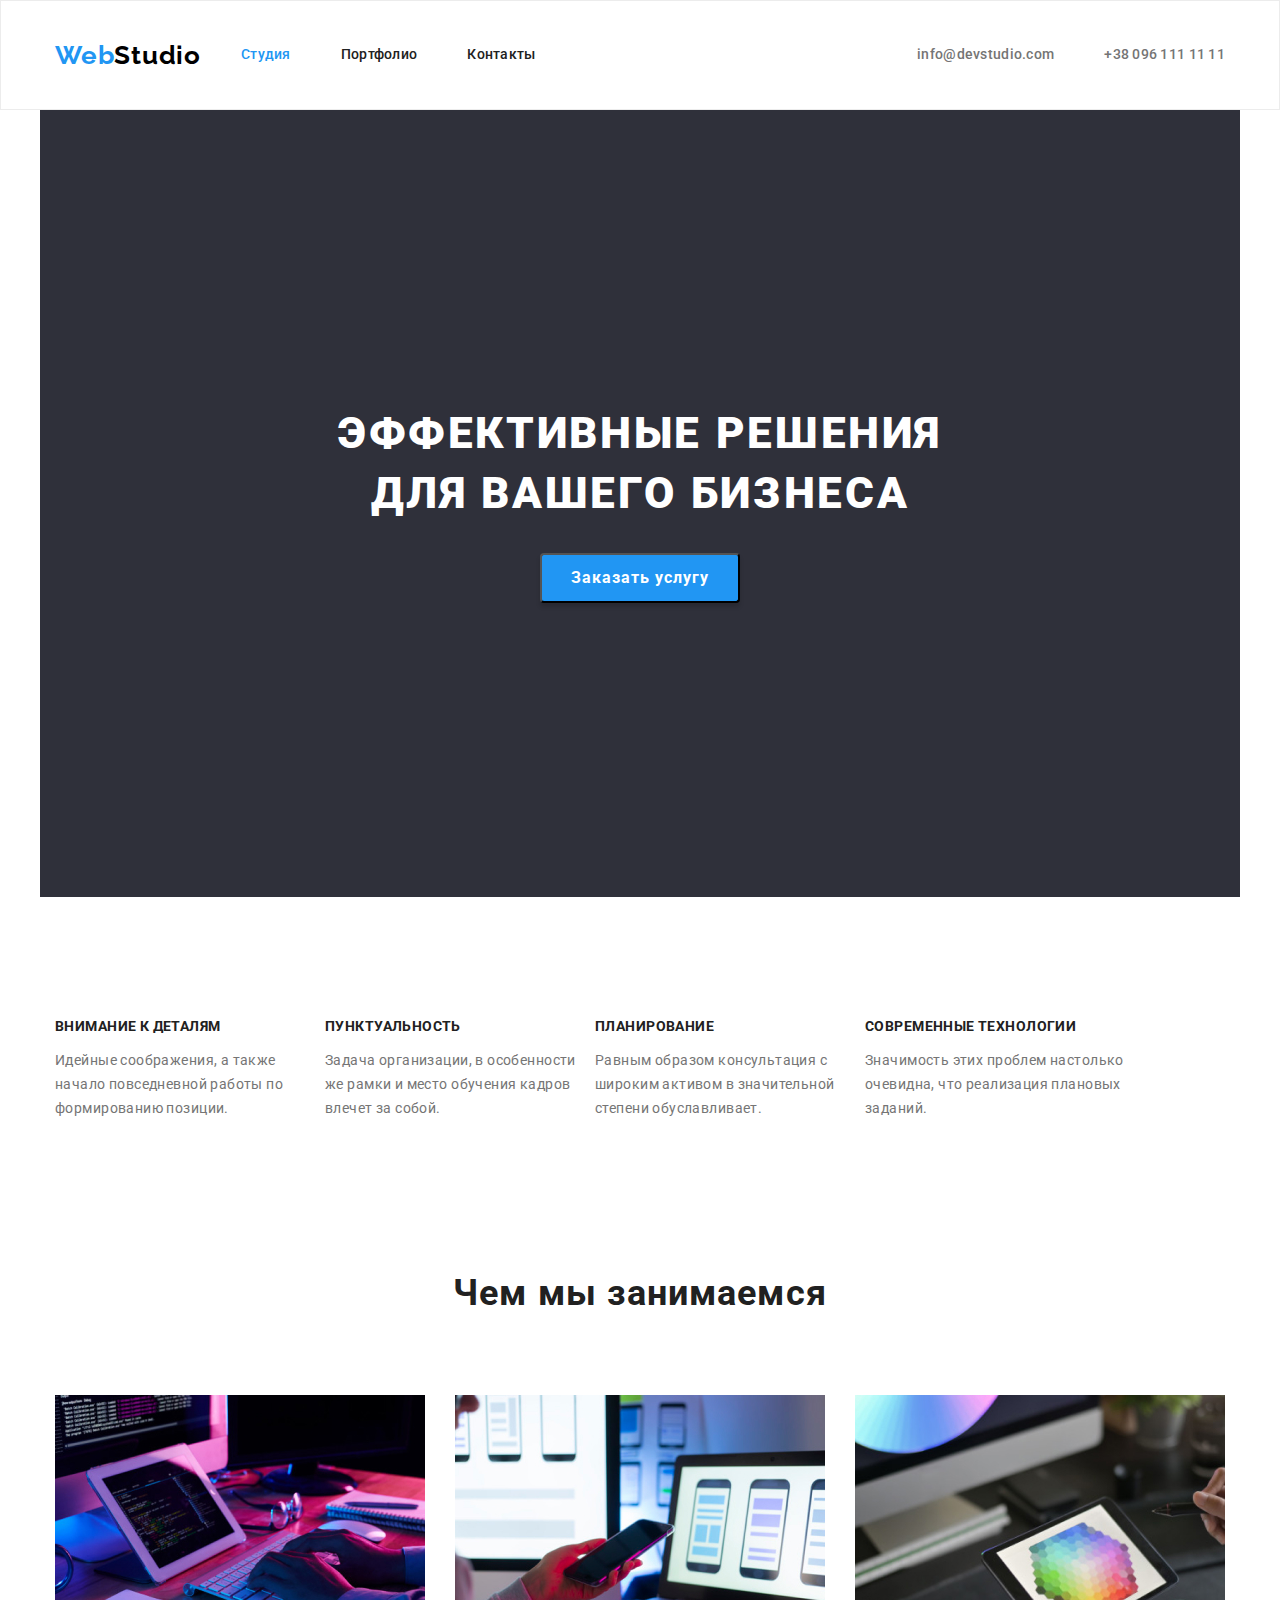
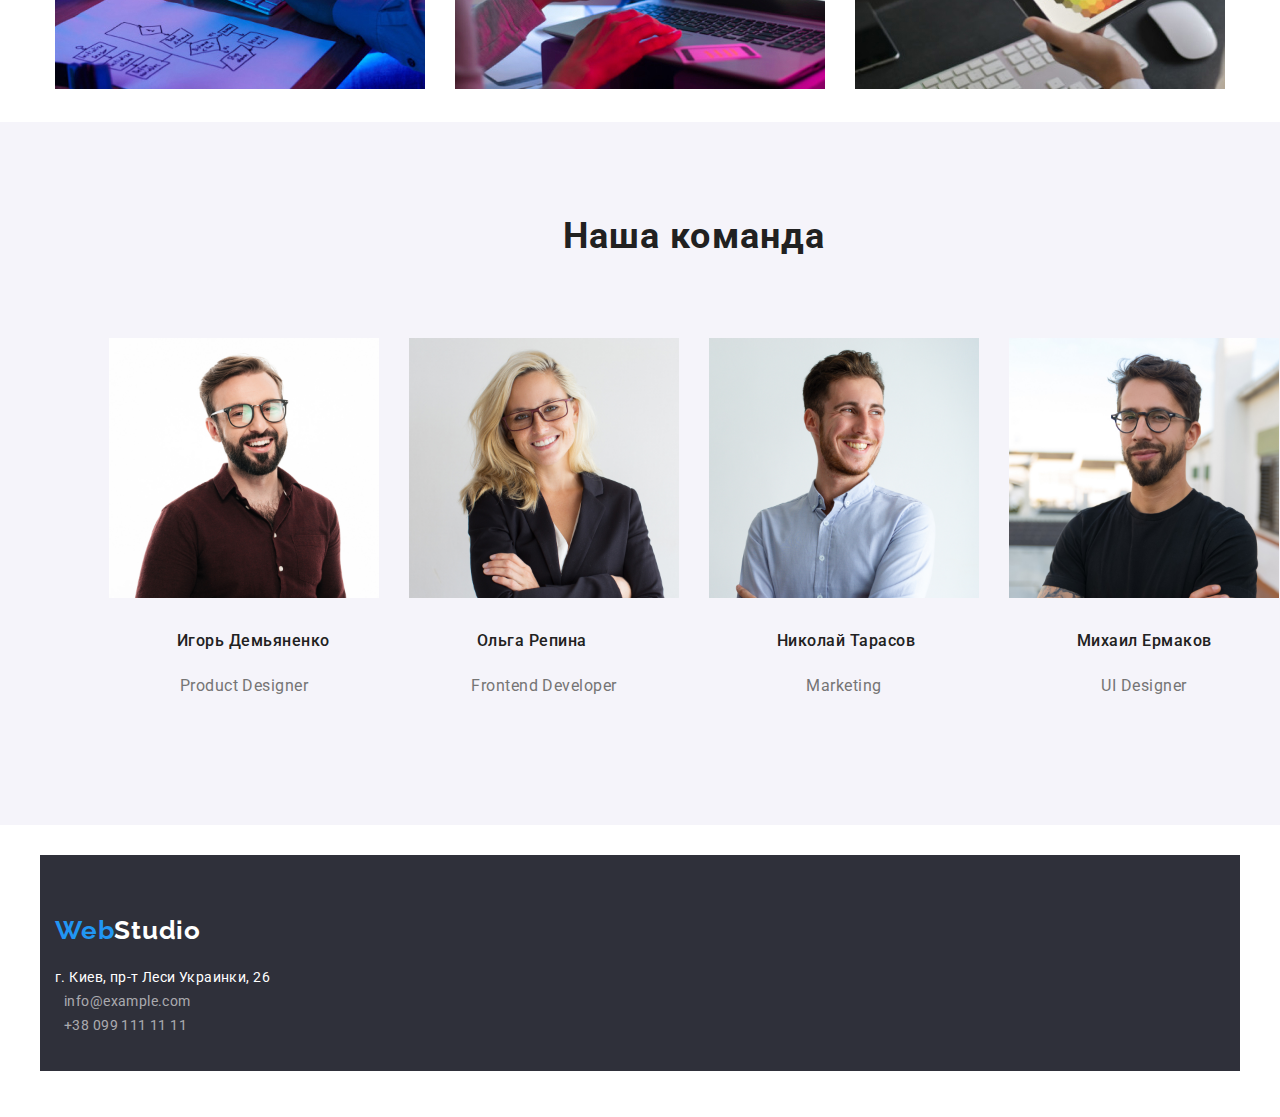
==== commit 6ea89b80: "heder" ====
--- a/index.html
+++ b/index.html
@@ -18,13 +18,13 @@
     <div class="container">
 <nav class="header-nav"><a href="WebStudio" class="logo-web">Web<span class="logo">Studio</span></a>
 <ul class="nav-list"> 
-<li><a href="https://liudmylka.github.io/goit-markup-hw-02/" class="open">Студия</a></li>
-    <li><a href="https://liudmylka.github.io/goit-markup-hw-02/portfolio.html" class="open-link">Портфолио</a></li>
+<li><a href="https://liudmylka.github.io/goit-markup-hw-03/" class="open">Студия</a></li>
+    <li><a href="https://liudmylka.github.io/goit-markup-hw-03/portfolio.html" class="open-link">Портфолио</a></li>
     <li><a href="Контакты" class="site-nav">Контакты</a></li>
 </ul></nav>
 <ul class="contact-list">
     <li><a href="mailto:info@devstudio.com" class="page-link">info@devstudio.com</a></li>
-    <li><a href="tel:+380961111111" class="page-link">+38 096 111 11 11</a></li>
+    <li><a href="tel:+380961111111" class="page-contact">+38 096 111 11 11</a></li>
     
 </ul></div>
 </header>
--- a/css/style.css
+++ b/css/style.css
@@ -41,12 +41,7 @@
   justify-content: space-between;
   width: 1200px;
 }
-.page-header .header-nav {
-  width: 1200px;
-}
-.page-header .contact-list {
-  width: 1200px;
-}
+
 ul {
   list-style: none;
 }
@@ -57,23 +52,35 @@
   align-items: center;
   justify-content: space-between;
 }
+.nav-list ul {
+  display: inline;
+  align-items: center;
+  justify-content: space-between;
+  width: 135px;
+  padding-top: 32px;
+  padding-right: 331px;
+  padding-bottom: 32px;
+  padding-left: 0px;
+  margin-top: 0px;
+  margin-bottom: 0px;
+}
 
 .header-nav {
   justify-content: flex-start;
-  padding-top: 24px;
-  padding-right: 93px;
-  padding-left: 0px;
-}
-.contact-list li:last-child {
-  position: absolute;
-  padding: 0 94px;
+  margin-right: 93px;
+  margin: 0px;
 }
 .contact-list ul {
   display: inline;
   align-items: center;
   justify-content: space-between;
   width: 135px;
-  padding: 32px 50px;
+  padding-top: 32px;
+  padding-right: 50px;
+  padding-bottom: 32px;
+  padding-left: 0px;
+  margin-top: 0px;
+  margin-bottom: 0px;
 }
 .logo-web {
   color: var(--color-link);
@@ -107,7 +114,11 @@
   display: inline-block;
   align-items: center;
   justify-content: space-around;
-  padding: 32px 50px;
+  padding-top: 32px;
+  padding-right: 0px;
+  padding-bottom: 32px;
+  padding-left: 0px;
+  margin-right: 50px;
   color: var(--main-color);
   text-decoration: none;
   font-weight: 500;
@@ -116,6 +127,7 @@
   letter-spacing: 0.02em;
   display: flex;
 }
+
 .site-nav:hover,
 .site-nav:focus,
 .site-nav:active {
@@ -125,15 +137,19 @@
   display: inline-block;
   align-items: center;
   justify-content: space-around;
-  padding: 32px 50px;
+  padding-top: 32px;
+  padding-right: 0px;
+  padding-bottom: 32px;
+  padding-left: 0px;
+  margin-right: 50px;
   color: var(--main-color);
   text-decoration: none;
   font-weight: 500;
   font-size: 14px;
   line-height: 114%;
   letter-spacing: 0.02em;
-  display: flex;
-}
+}
+
 .open-link:hover,
 .open-link:focus,
 .open-link:active {
@@ -143,12 +159,16 @@
   display: inline-block;
   align-items: center;
   justify-content: space-around;
-  padding: 32px 50px;
+  padding-top: 32px;
+  padding-right: 0px;
+  padding-bottom: 32px;
+  padding-left: 0px;
+  margin-right: 50px;
   color: var(--color-link);
   text-decoration: none;
   letter-spacing: 0.02em;
-  display: flex;
-}
+}
+
 .open:hover,
 .open:focus,
 .open:active {
@@ -240,18 +260,39 @@
   display: inline-block;
   align-items: stretch;
   justify-content: space-around;
-  padding: 32px 50px;
+  padding-top: 32px;
+  padding-right: 0px;
+  padding-bottom: 32px;
+  padding-left: 0px;
+  margin-right: 50px;
   color: var(--text--small-text);
   text-decoration: none;
   letter-spacing: 0.02em;
-  display: flex;
-  justify-content: space-between;
+}
+
+.page-contact {
+  display: inline-block;
+  align-items: stretch;
+  justify-content: space-around;
+  padding-top: 32px;
+  padding-right: 0px;
+  padding-bottom: 32px;
+  padding-left: 0px;
+  color: var(--text--small-text);
+  text-decoration: none;
+  letter-spacing: 0.02em;
 }
 .page-link:hover,
 .page-link:focus,
 .page-link:active {
   color: var(--color-link);
 }
+.page-contact:hover,
+.page-contact:focus,
+.page-contact:active {
+  color: var(--color-link);
+}
+
 .text-section {
   display: flex;
 }
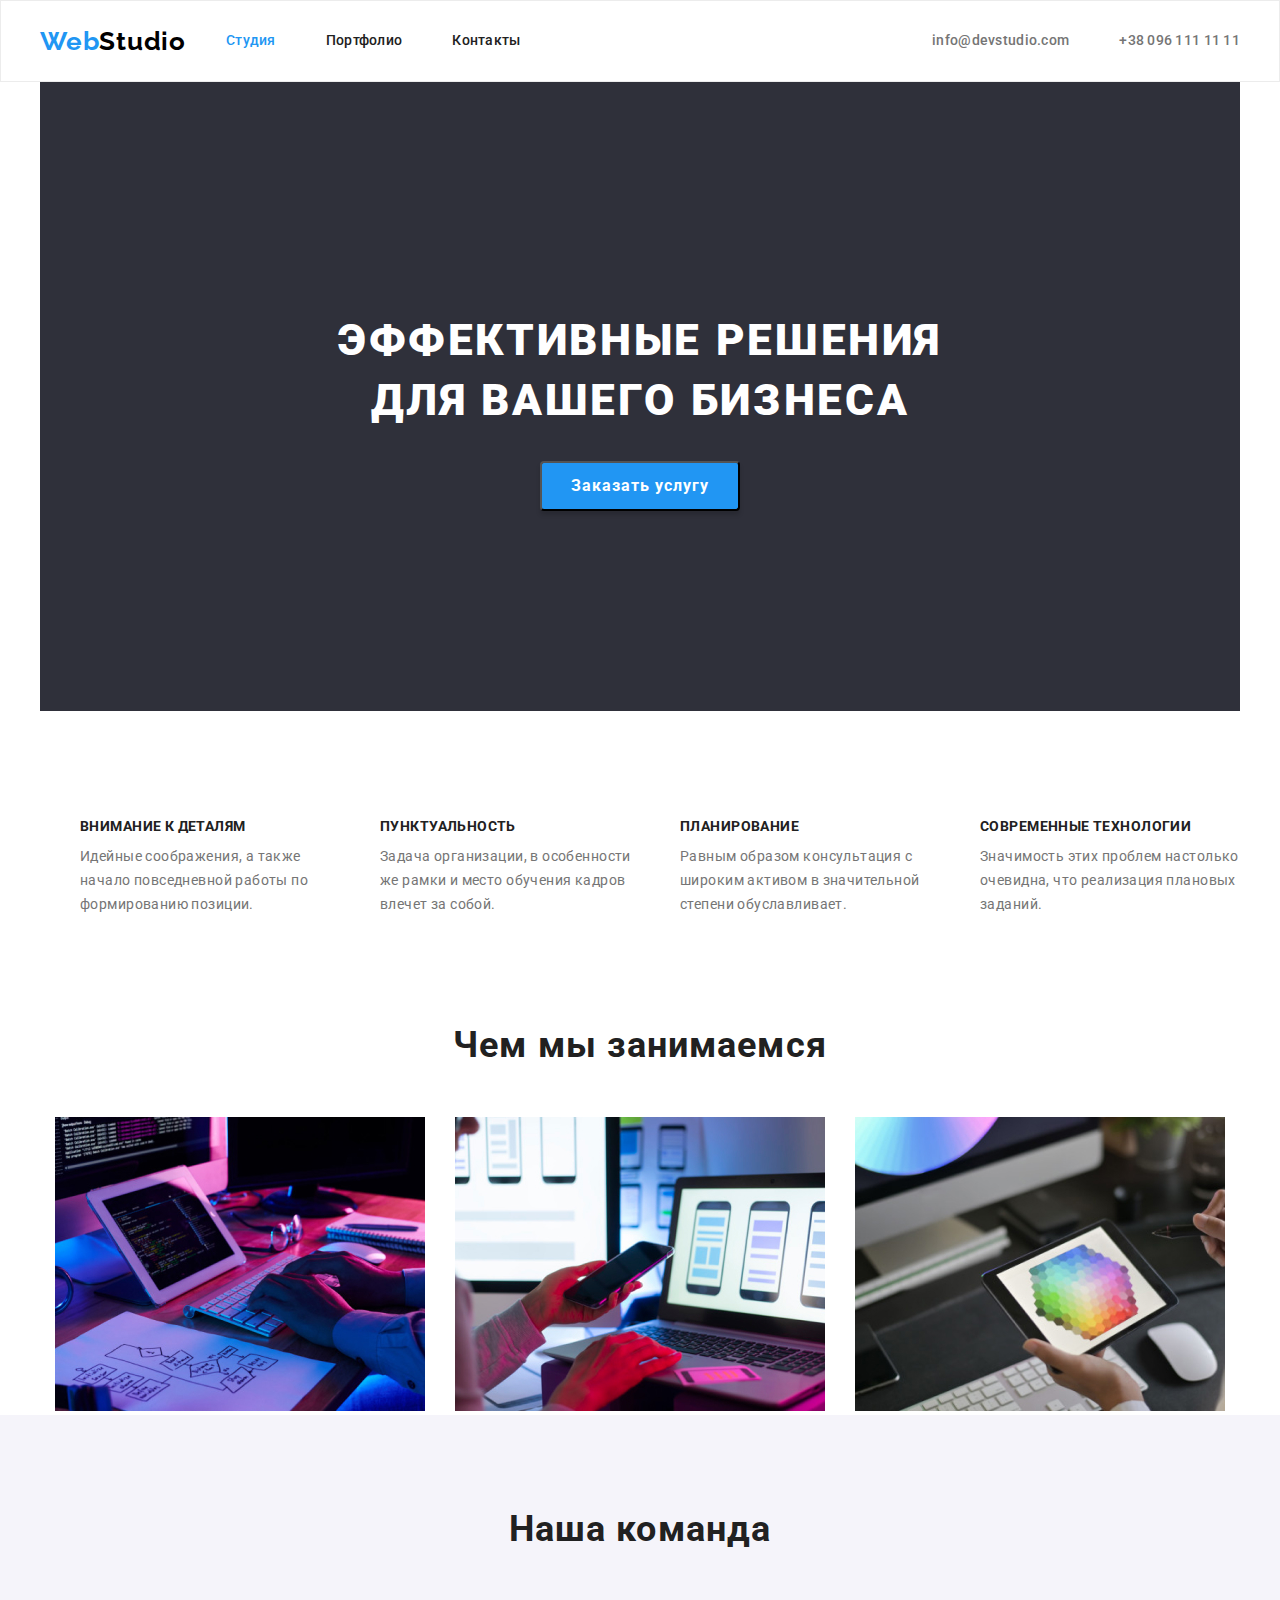
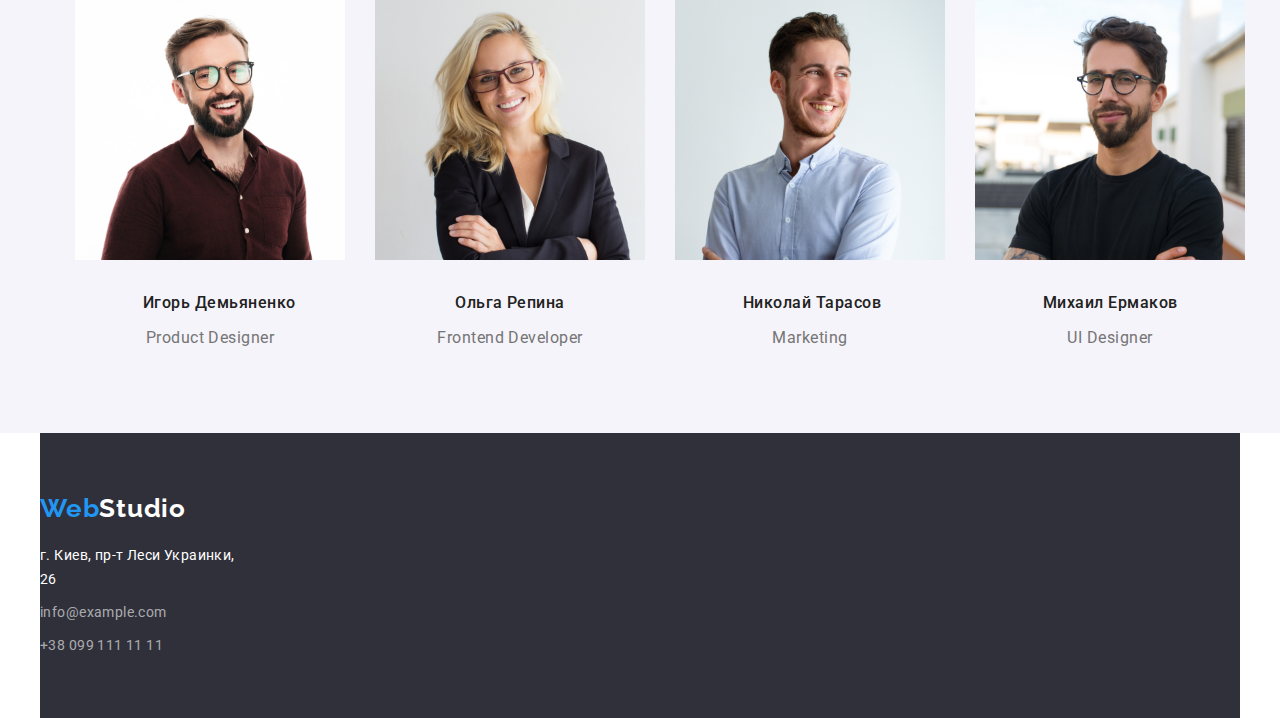
==== commit a55254c5: "all" ====
--- a/index.html
+++ b/index.html
@@ -41,13 +41,13 @@
     <!--CONTAINER-->
     <div class="container">
     <ul class="only-text">
-       <li><h3 class="text-one">Внимание к деталям</h3>
+       <li class="one"><h3 class="text-one">Внимание к деталям</h3>
     <p class="text">Идейные соображения, а также начало повседневной работы по формированию позиции.</p></li>
 
-   <li><h3 class="text-one">Пунктуальность</h3>
+   <li class="two"><h3 class="text-one">Пунктуальность</h3>
 <p class="text">Задача организации, в особенности же рамки и место обучения кадров влечет за собой.</p></li>
 
-   <li><h3 class="text-one">Планирование</h3>
+   <li class="three"><h3 class="text-one">Планирование</h3>
 <p class="text">Равным образом консультация с широким активом в значительной степени обуславливает.</p></li>
 
   <li><h3 class="text-one">Современные технологии</h3>
@@ -61,9 +61,9 @@
     <div class="container">
     <h2 class="title-two">Чем мы занимаемся</h2>
     <ul class="img">
-        <li><img width="370" src="images/box/1.img.jpg" alt="box 1"></li>
-        <li><img width="370" src="images/box/2.img.jpg" alt="box 2"></li>
-        <li><img width="370" src="images/box/3.img.jpg" alt="box 3"></li>
+        <li class="img-one"><img width="370" src="images/box/1.img.jpg" alt="box 1"></li>
+        <li class="img-two"><img width="370" src="images/box/2.img.jpg" alt="box 2"></li>
+        <li class="img-three"><img width="370" src="images/box/3.img.jpg" alt="box 3"></li>
         </ul>
         </div>
     </section>
@@ -73,22 +73,25 @@
     <div class="container">
     <h2 class="title-three">Наша команда</h2>
     <ul class="our-team">
-        <li><img width="270" src="images/team/1.img.jpg" alt="team card 1" />
+        <li class="team-one"><img width="270" src="images/team/1.img.jpg" alt="team card 1" />
+       <div class="text-only">
+            <h3 class="title-name">Игорь Демьяненко</h3>
+            <p class="small-text">Product Designer</p></div></li>
        
-            <h3 class="title-name">Игорь Демьяненко</h3>
-            <p class="small-text">Product Designer</p></li>
-
-            <li><img width="270" src="images/team/2.img.jpg" alt="team card 2" />
-        <h3 class="title-name">Ольга Репина</h3>
-            <p class="small-text">Frontend Developer</p></li>
+            <li class="team-two"><img width="270" src="images/team/2.img.jpg" alt="team card 2" />
+        <div class="text-only">
+                <h3 class="title-name">Ольга Репина</h3>
+            <p class="small-text">Frontend Developer</p></div></li>
     
-                <li><img width="270" src="images/team/3.img.jpg" alt="team card 3" />
-        <h3 class="title-name">Николай Тарасов</h3>
-            <p class="small-text">Marketing</p></li>
+                <li class="team-three"><img width="270" src="images/team/3.img.jpg" alt="team card 3" />
+        <div class="text-only">
+                    <h3 class="title-name">Николай Тарасов</h3>
+            <p class="small-text">Marketing</p></div></li>
     
-                    <li><img width="270" src="images/team/4.img.jpg" alt="team card 4" />
-            <h3 class="title-name">Михаил Ермаков</h3>
-                <p class="small-text">UI Designer</p></li>
+                    <li class="team-four"><img width="270" src="images/team/4.img.jpg" alt="team card 4" />
+            <div class="text-only">
+                        <h3 class="title-name">Михаил Ермаков</h3>
+                <p class="small-text">UI Designer</p></div></li>
                 </ul>
                 </div>
 </section>
@@ -101,8 +104,8 @@
 <address class="footer-address">
     г. Киев, пр-т Леси Украинки, 26
     <ul class="link">
-    <li><a  href="mailto:info@example.com" class="footer-link">info@example.com</a></li>
-    <li><a  href="tel:+380991111111" class="footer-link">+38 099 111 11 11</a></li>
+    <li class="mail"><a  href="mailto:info@example.com" class="footer-link">info@example.com</a></li>
+    <li class="tel"><a  href="tel:+380991111111" class="footer-link">+38 099 111 11 11</a></li>
     </ul>
 </address>
 </div>
--- a/css/style.css
+++ b/css/style.css
@@ -21,7 +21,6 @@
 }
 .container {
   width: 1200px;
-  padding: 0 15px;
   margin: 0 auto;
   /*border: 1px solid red;*/
 }
@@ -61,14 +60,14 @@
   padding-right: 331px;
   padding-bottom: 32px;
   padding-left: 0px;
-  margin-top: 0px;
-  margin-bottom: 0px;
-}
-
+}
+.nav-list {
+  margin: 0 auto;
+}
 .header-nav {
   justify-content: flex-start;
   margin-right: 93px;
-  margin: 0px;
+  margin: 0;
 }
 .contact-list ul {
   display: inline;
@@ -81,6 +80,9 @@
   padding-left: 0px;
   margin-top: 0px;
   margin-bottom: 0px;
+}
+.contact-list {
+  margin: 0;
 }
 .logo-web {
   color: var(--color-link);
@@ -106,7 +108,7 @@
   font-size: 26px;
   line-height: 119%;
   letter-spacing: 0.03em;
-  margin: 0px;
+  margin: 0;
   margin-bottom: 20px;
   width: 145px;
 }
@@ -178,27 +180,27 @@
   background: var(--background-hero);
   text-align: center;
   width: 1200px;
-  padding: 94px;
+  padding-top: 200px;
+  padding-bottom: 200px;
   margin: 0 auto;
 }
 
 .hero-blok {
   color: var(--hero-blok);
   display: flex;
+  padding-top: 94px;
+  padding-bottom: 94px;
 }
 button {
   display: block;
 }
 .button-list {
   display: flex;
-  align-items: flex-start;
-  justify-content: space-between;
-  width: 614px;
-  padding-top: 94px;
+  justify-content: center;
   padding-right: 8px;
   padding-bottom: 50px;
   padding-left: 8px;
-  margin: 0 auto;
+  margin: 0;
 }
 .button {
   color: var(--main-color);
@@ -215,7 +217,18 @@
   background: var(--color-link);
   color: var(--title);
 }
-
+.but-one {
+  margin-right: 8px;
+}
+.but-two {
+  margin-right: 8px;
+}
+.but-three {
+  margin-right: 8px;
+}
+.but-four {
+  margin-right: 8px;
+}
 .hero-title {
   display: inline-block;
   color: var(--title);
@@ -225,8 +238,8 @@
   text-transform: uppercase;
   letter-spacing: 0.06em;
   text-align: center;
-  margin-top: 200px;
   width: 696px;
+  margin-bottom: 30px;
 }
 .botton-studio {
   align-items: center;
@@ -238,7 +251,6 @@
   letter-spacing: 0.06em;
   background: var(--color-link);
   margin: 0 auto;
-  margin-bottom: 200px;
   width: 200px;
   height: 50px;
   box-shadow: 0px 4px 4px rgba(0, 0, 0, 0.15);
@@ -295,16 +307,25 @@
 
 .text-section {
   display: flex;
-}
-.only-text {
-  display: flex;
-  align-items: stretch;
   padding-top: 94px;
   padding-right: 0px;
   padding-bottom: 94px;
   padding-left: 0px;
-  text-align: left;
-  width: 1170px;
+  margin: 0;
+}
+.only-text {
+  display: flex;
+  align-items: stretch;
+  width: 270px;
+}
+.one {
+  margin-right: 30px;
+}
+.two {
+  margin-right: 30px;
+}
+.three {
+  margin-right: 30px;
 }
 .text-one {
   color: var(--text-one--title-two--title-three--title-name--title-small);
@@ -314,7 +335,10 @@
   text-transform: uppercase;
   letter-spacing: 0.03em;
   text-align: left;
-  width: 270px;
+  margin-top: 0px;
+  margin-left: 0px;
+  margin-bottom: 10px;
+  margin-right: 30px;
 }
 .text {
   display: block;
@@ -325,6 +349,7 @@
   letter-spacing: 0.03em;
   text-align: left;
   width: 270px;
+  margin: 0;
 }
 .title-two {
   display: block;
@@ -334,26 +359,38 @@
   line-height: 116%;
   letter-spacing: 0.03em;
   text-align: center;
+  padding: 0px;
+  margin: 0 auto;
+  margin-bottom: 50px;
 }
 .img {
   display: flex;
-  justify-content: space-between;
-  padding-top: 50px;
-  padding-right: 0px;
-  padding-bottom: 0px;
-  padding-left: 0px;
-  margin: 30px 0px;
+  justify-content: center;
   border: 1px;
-}
-
-.img ul {
-  justify-content: space-between;
+  padding: 0px;
+  margin: 0 auto;
+}
+.img-one {
+  display: block;
+  margin-right: 30px;
+  margin-left: 0px;
   width: 370px;
 }
-
+.img-two {
+  display: block;
+  margin-right: 30px;
+  width: 370px;
+}
+.img-three {
+  display: block;
+  margin-right: 0px;
+  width: 370px;
+}
 .team {
   background: var(--button);
-  padding: 0 94px;
+  padding-top: 94px;
+  padding-bottom: 50px;
+  margin: 0 auto;
 }
 
 .title-three {
@@ -363,21 +400,44 @@
   font-size: 36px;
   line-height: 116%;
   letter-spacing: 0.03em;
-  padding-top: 94px;
+  margin: 0 auto;
   text-align: center;
 }
 .our-team {
   display: flex;
-  justify-content: space-between;
-  padding-top: 50px;
-  padding-right: 0px;
-  padding-bottom: 94px;
-  padding-left: 0px;
-  margin: 30px 0px;
+  justify-content: center;
+  margin: 0 auto;
+  margin-top: 50px;
   border: 1px;
 }
-.our-team ul {
-  justify-content: space-between;
+.text-only {
+  padding-top: 30px;
+  padding-right: 15px;
+  padding-bottom: 30px;
+  padding-left: 15px;
+}
+.team-one {
+  display: block;
+  margin-left: 0px;
+  margin-right: 30px;
+  width: 270px;
+}
+.team-two {
+  display: block;
+  margin-left: 0px;
+  margin-right: 30px;
+  width: 270px;
+}
+.team-three {
+  display: block;
+  margin-left: 0px;
+  margin-right: 30px;
+  width: 270px;
+}
+.team-four {
+  display: block;
+  margin-left: 0px;
+  margin-right: 0px;
   width: 270px;
 }
 .title-name {
@@ -390,8 +450,8 @@
   width: 134px;
   text-align: center;
   white-space: pre;
-  padding: 30px 68px 10px;
-  margin: 0px;
+  margin: 0 auto;
+  margin-bottom: 10px;
 }
 
 .small-text {
@@ -401,9 +461,7 @@
   line-height: 187%;
   text-decoration: none;
   letter-spacing: 0.03em;
-  padding-top: 10px;
-  padding-bottom: 30px;
-  margin: 0px;
+  margin: 0;
   text-align: center;
 }
 .title-small {
@@ -416,9 +474,8 @@
   text-decoration: none;
   width: 322px;
   white-space: pre;
-}
-.our-team.container {
-  border: 1px;
+  margin: 0;
+  margin-bottom: 4px;
 }
 .small-text-p {
   color: var(--text--small-text);
@@ -427,12 +484,14 @@
   line-height: 187%;
   text-decoration: none;
   letter-spacing: 0.03em;
-  padding: 4px 24px 20px;
-  margin: 0px;
+  margin: 0;
 }
 .card-title {
-  padding: 20px 24px 4px;
-  margin: 0px;
+  padding-top: 20px;
+  padding-right: 24px;
+  padding-bottom: 20px;
+  padding-left: 24px;
+  margin: 0;
 }
 .photo {
   text-decoration: none;
@@ -440,23 +499,35 @@
 .images {
   display: flex;
   align-items: baseline;
-  justify-content: space-between;
   flex-wrap: wrap;
-  padding: 34px 30px;
-  margin-left: -30px;
-  margin-top: -30px;
-  border: 1px;
+  padding: 0px;
+  margin: 0;
+}
+.images1,
+.images2,
+.images4,
+.images5,
+.images7,
+.images8 {
+  margin-right: 30px;
+}
+.images3,
+.images6,
+.images9 {
+  margin-right: 0px;
 }
 .photo li {
   border: 1px solid;
   margin-left: 30px;
   margin-top: 30px;
+  margin-right: 30px;
   width: 370px;
 }
 .footer {
   background: var(--background-hero);
   width: 1200px;
   padding-top: 60px;
+  padding-bottom: 60px;
   margin: 0 auto;
   text-align: left;
 }
@@ -468,16 +539,21 @@
   text-decoration: none;
   letter-spacing: 0.03em;
   width: 231px;
-  padding: 9px;
+  margin-top: 9px;
   text-align: left;
 }
 .link {
   width: 231px;
-  padding: 9px;
   padding-bottom: 60px;
   display: inline;
   justify-content: flex-start;
 }
+.mail {
+  margin-top: 9px;
+}
+.tel {
+  margin-top: 9px;
+}
 .footer-link:hover,
 .footer-link:focus,
 .footer-link:active {
@@ -491,8 +567,7 @@
   font-size: 14px;
   line-height: 171%;
   letter-spacing: 0.03em;
-  padding-top: 20px;
-  padding-bottom: 9px;
+  margin-top: 20px;
   width: 231px;
   text-align: left;
 }
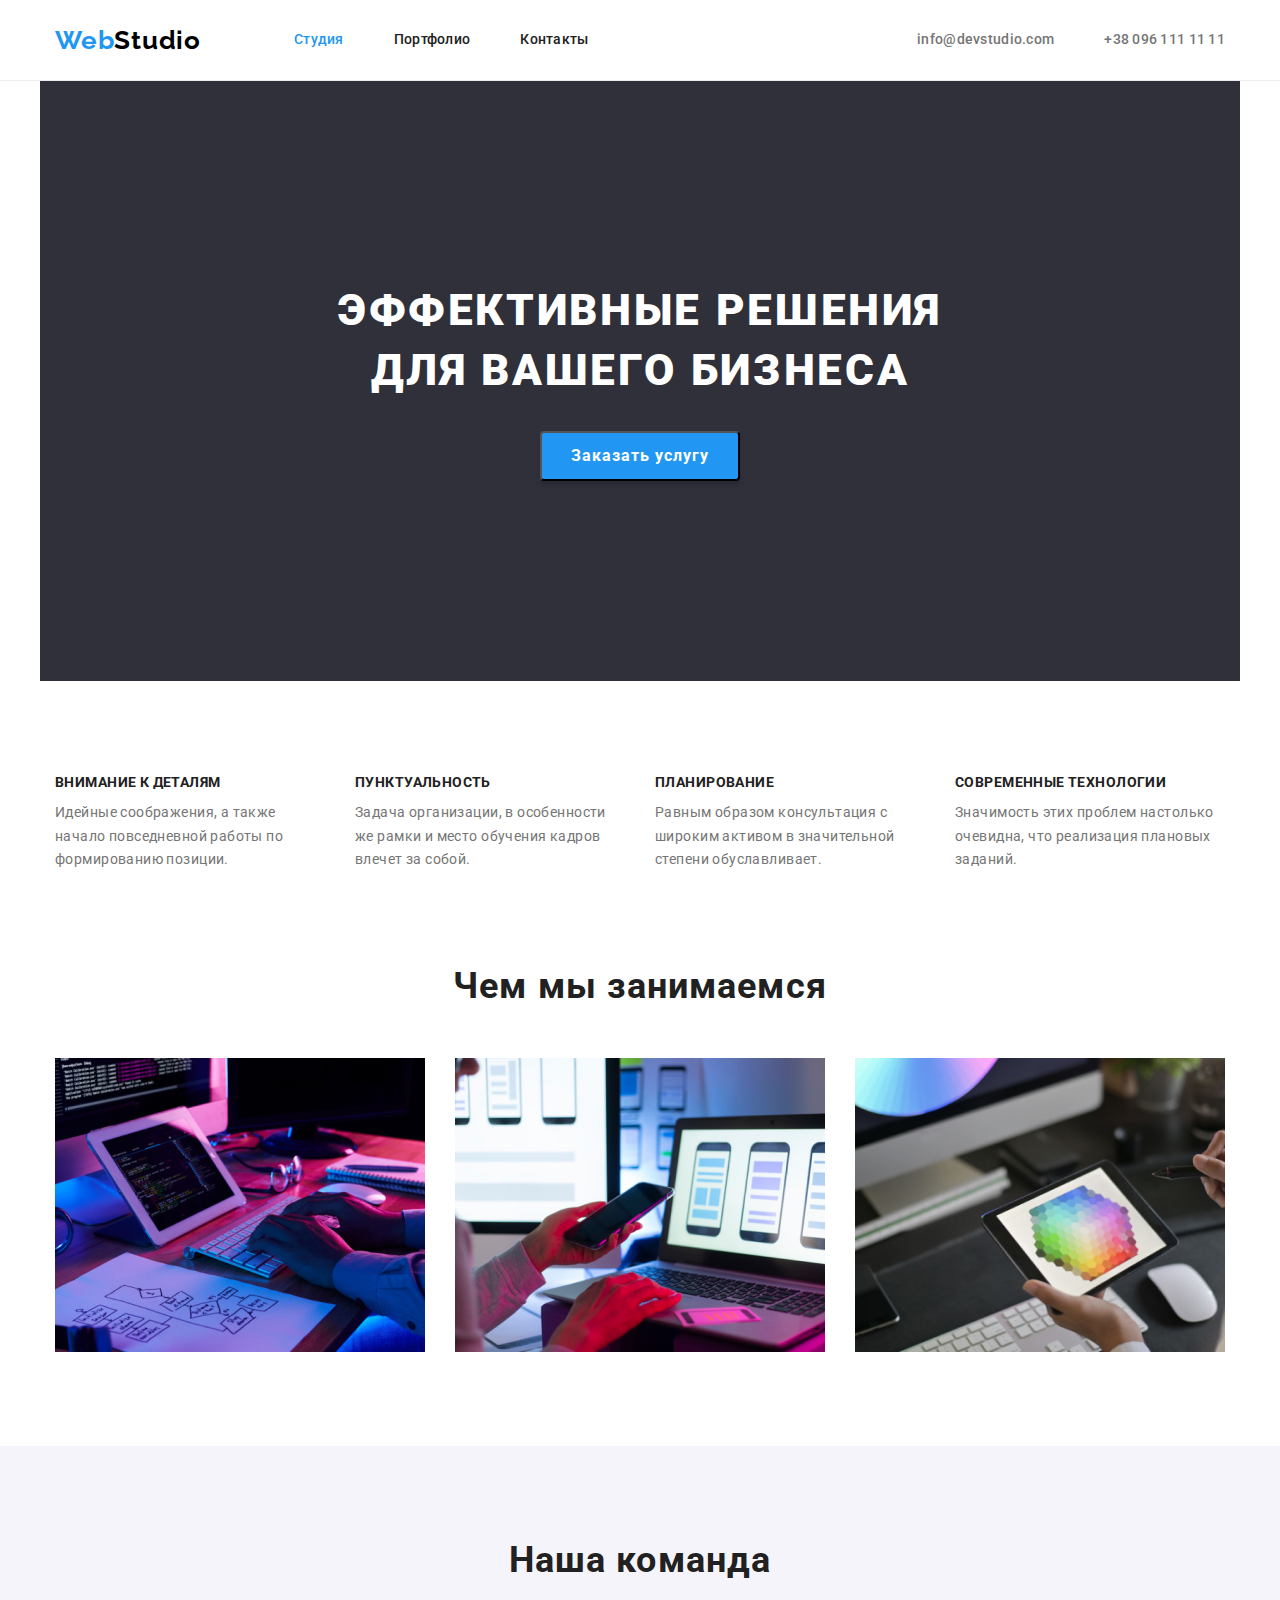
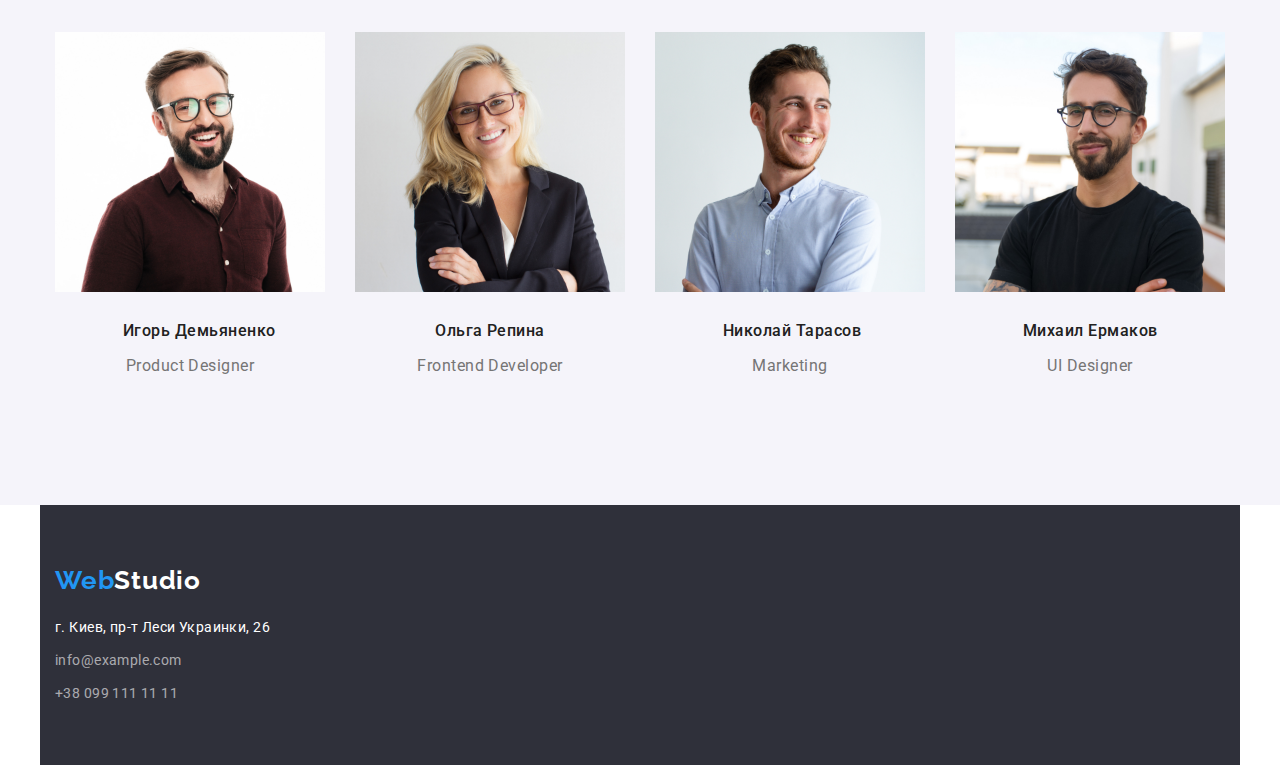
==== commit 74991c3d: "last" ====
--- a/index.html
+++ b/index.html
@@ -18,12 +18,12 @@
     <div class="container">
 <nav class="header-nav"><a href="WebStudio" class="logo-web">Web<span class="logo">Studio</span></a>
 <ul class="nav-list"> 
-<li><a href="https://liudmylka.github.io/goit-markup-hw-03/" class="open">Студия</a></li>
-    <li><a href="https://liudmylka.github.io/goit-markup-hw-03/portfolio.html" class="open-link">Портфолио</a></li>
+<li class="open-li"><a href="https://liudmylka.github.io/goit-markup-hw-03/" class="open">Студия</a></li>
+    <li class="open-link-li"><a href="https://liudmylka.github.io/goit-markup-hw-03/portfolio.html" class="open-link">Портфолио</a></li>
     <li><a href="Контакты" class="site-nav">Контакты</a></li>
 </ul></nav>
 <ul class="contact-list">
-    <li><a href="mailto:info@devstudio.com" class="page-link">info@devstudio.com</a></li>
+    <li class="page-link-li"><a href="mailto:info@devstudio.com" class="page-link">info@devstudio.com</a></li>
     <li><a href="tel:+380961111111" class="page-contact">+38 096 111 11 11</a></li>
     
 </ul></div>
@@ -44,19 +44,19 @@
        <li class="one"><h3 class="text-one">Внимание к деталям</h3>
     <p class="text">Идейные соображения, а также начало повседневной работы по формированию позиции.</p></li>
 
-   <li class="two"><h3 class="text-one">Пунктуальность</h3>
+   <li class="one"><h3 class="text-one">Пунктуальность</h3>
 <p class="text">Задача организации, в особенности же рамки и место обучения кадров влечет за собой.</p></li>
 
-   <li class="three"><h3 class="text-one">Планирование</h3>
+   <li class="one"><h3 class="text-one">Планирование</h3>
 <p class="text">Равным образом консультация с широким активом в значительной степени обуславливает.</p></li>
 
-  <li><h3 class="text-one">Современные технологии</h3>
+  <li class="two"><h3 class="text-one">Современные технологии</h3>
 <p class="text">Значимость этих проблем настолько очевидна, что реализация плановых заданий.</p></li>
 </ul>
 </div>
 </section>
 
-<section>
+<section class="only-img">
     <!--CONTAINER-->
     <div class="container">
     <h2 class="title-two">Чем мы занимаемся</h2>
@@ -78,17 +78,17 @@
             <h3 class="title-name">Игорь Демьяненко</h3>
             <p class="small-text">Product Designer</p></div></li>
        
-            <li class="team-two"><img width="270" src="images/team/2.img.jpg" alt="team card 2" />
+            <li class="team-one"><img width="270" src="images/team/2.img.jpg" alt="team card 2" />
         <div class="text-only">
                 <h3 class="title-name">Ольга Репина</h3>
             <p class="small-text">Frontend Developer</p></div></li>
     
-                <li class="team-three"><img width="270" src="images/team/3.img.jpg" alt="team card 3" />
+                <li class="team-one"><img width="270" src="images/team/3.img.jpg" alt="team card 3" />
         <div class="text-only">
                     <h3 class="title-name">Николай Тарасов</h3>
             <p class="small-text">Marketing</p></div></li>
     
-                    <li class="team-four"><img width="270" src="images/team/4.img.jpg" alt="team card 4" />
+                    <li class="team-last"><img width="270" src="images/team/4.img.jpg" alt="team card 4" />
             <div class="text-only">
                         <h3 class="title-name">Михаил Ермаков</h3>
                 <p class="small-text">UI Designer</p></div></li>
--- a/css/style.css
+++ b/css/style.css
@@ -22,6 +22,8 @@
 .container {
   width: 1200px;
   margin: 0 auto;
+  padding-right: 15px;
+  padding-left: 15px;
   /*border: 1px solid red;*/
 }
 .page-header {
@@ -32,7 +34,7 @@
   display: flex;
   align-items: center;
   justify-content: space-between;
-  border: 1px solid #ececec;
+  border-bottom: 1px solid #ececec;
 }
 .page-header .container {
   display: flex;
@@ -63,6 +65,8 @@
 }
 .nav-list {
   margin: 0 auto;
+  padding-left: 0px;
+  margin-left: 93px;
 }
 .header-nav {
   justify-content: flex-start;
@@ -83,6 +87,7 @@
 }
 .contact-list {
   margin: 0;
+  padding-left: 0px;
 }
 .logo-web {
   color: var(--color-link);
@@ -143,7 +148,7 @@
   padding-right: 0px;
   padding-bottom: 32px;
   padding-left: 0px;
-  margin-right: 50px;
+  margin-right: 0;
   color: var(--main-color);
   text-decoration: none;
   font-weight: 500;
@@ -165,10 +170,18 @@
   padding-right: 0px;
   padding-bottom: 32px;
   padding-left: 0px;
+  margin-right: 0;
+  color: var(--color-link);
+  text-decoration: none;
+  letter-spacing: 0.02em;
+}
+
+.open-li {
   margin-right: 50px;
-  color: var(--color-link);
-  text-decoration: none;
-  letter-spacing: 0.02em;
+}
+
+.open-link-li {
+  margin-right: 50px;
 }
 
 .open:hover,
@@ -197,10 +210,9 @@
 .button-list {
   display: flex;
   justify-content: center;
-  padding-right: 8px;
-  padding-bottom: 50px;
   padding-left: 8px;
-  margin: 0;
+  margin-bottom: 50px;
+  margin-top: 0px;
 }
 .button {
   color: var(--main-color);
@@ -220,15 +232,7 @@
 .but-one {
   margin-right: 8px;
 }
-.but-two {
-  margin-right: 8px;
-}
-.but-three {
-  margin-right: 8px;
-}
-.but-four {
-  margin-right: 8px;
-}
+
 .hero-title {
   display: inline-block;
   color: var(--title);
@@ -240,6 +244,7 @@
   text-align: center;
   width: 696px;
   margin-bottom: 30px;
+  margin-top: 0;
 }
 .botton-studio {
   align-items: center;
@@ -276,20 +281,19 @@
   padding-right: 0px;
   padding-bottom: 32px;
   padding-left: 0px;
+  color: var(--text--small-text);
+  text-decoration: none;
+  letter-spacing: 0.02em;
+}
+.page-link-li {
   margin-right: 50px;
-  color: var(--text--small-text);
-  text-decoration: none;
-  letter-spacing: 0.02em;
-}
-
+}
 .page-contact {
   display: inline-block;
   align-items: stretch;
   justify-content: space-around;
   padding-top: 32px;
-  padding-right: 0px;
-  padding-bottom: 32px;
-  padding-left: 0px;
+  padding-bottom: 32px;
   color: var(--text--small-text);
   text-decoration: none;
   letter-spacing: 0.02em;
@@ -316,16 +320,16 @@
 .only-text {
   display: flex;
   align-items: stretch;
+  padding-left: 0px;
+  margin-top: 0;
+  margin-bottom: 0;
+}
+.one {
+  margin-right: 30px;
   width: 270px;
 }
-.one {
-  margin-right: 30px;
-}
 .two {
-  margin-right: 30px;
-}
-.three {
-  margin-right: 30px;
+  width: 270px;
 }
 .text-one {
   color: var(--text-one--title-two--title-three--title-name--title-small);
@@ -348,8 +352,10 @@
   line-height: 171%;
   letter-spacing: 0.03em;
   text-align: left;
-  width: 270px;
-  margin: 0;
+  margin: 0;
+}
+.only-img {
+  padding-bottom: 94px;
 }
 .title-two {
   display: block;
@@ -366,9 +372,11 @@
 .img {
   display: flex;
   justify-content: center;
-  border: 1px;
   padding: 0px;
   margin: 0 auto;
+}
+img {
+  display: block;
 }
 .img-one {
   display: block;
@@ -389,7 +397,7 @@
 .team {
   background: var(--button);
   padding-top: 94px;
-  padding-bottom: 50px;
+  padding-bottom: 94px;
   margin: 0 auto;
 }
 
@@ -408,7 +416,7 @@
   justify-content: center;
   margin: 0 auto;
   margin-top: 50px;
-  border: 1px;
+  padding-left: 0px;
 }
 .text-only {
   padding-top: 30px;
@@ -422,19 +430,8 @@
   margin-right: 30px;
   width: 270px;
 }
-.team-two {
-  display: block;
-  margin-left: 0px;
-  margin-right: 30px;
-  width: 270px;
-}
-.team-three {
-  display: block;
-  margin-left: 0px;
-  margin-right: 30px;
-  width: 270px;
-}
-.team-four {
+
+.team-last {
   display: block;
   margin-left: 0px;
   margin-right: 0px;
@@ -498,23 +495,20 @@
 }
 .images {
   display: flex;
-  align-items: baseline;
   flex-wrap: wrap;
   padding: 0px;
   margin: 0;
 }
-.images1,
-.images2,
-.images4,
-.images5,
-.images7,
-.images8 {
-  margin-right: 30px;
-}
-.images3,
-.images6,
-.images9 {
+.images-card {
+  margin-right: 30px;
+  margin-bottom: 30px;
+}
+li:nth-child(n + 7) {
+  margin-bottom: 0px;
+}
+.images-last {
   margin-right: 0px;
+  margin-bottom: 30px;
 }
 .photo li {
   border: 1px solid;
@@ -543,8 +537,7 @@
   text-align: left;
 }
 .link {
-  width: 231px;
-  padding-bottom: 60px;
+  padding: 0px;
   display: inline;
   justify-content: flex-start;
 }
@@ -568,6 +561,5 @@
   line-height: 171%;
   letter-spacing: 0.03em;
   margin-top: 20px;
-  width: 231px;
   text-align: left;
 }
